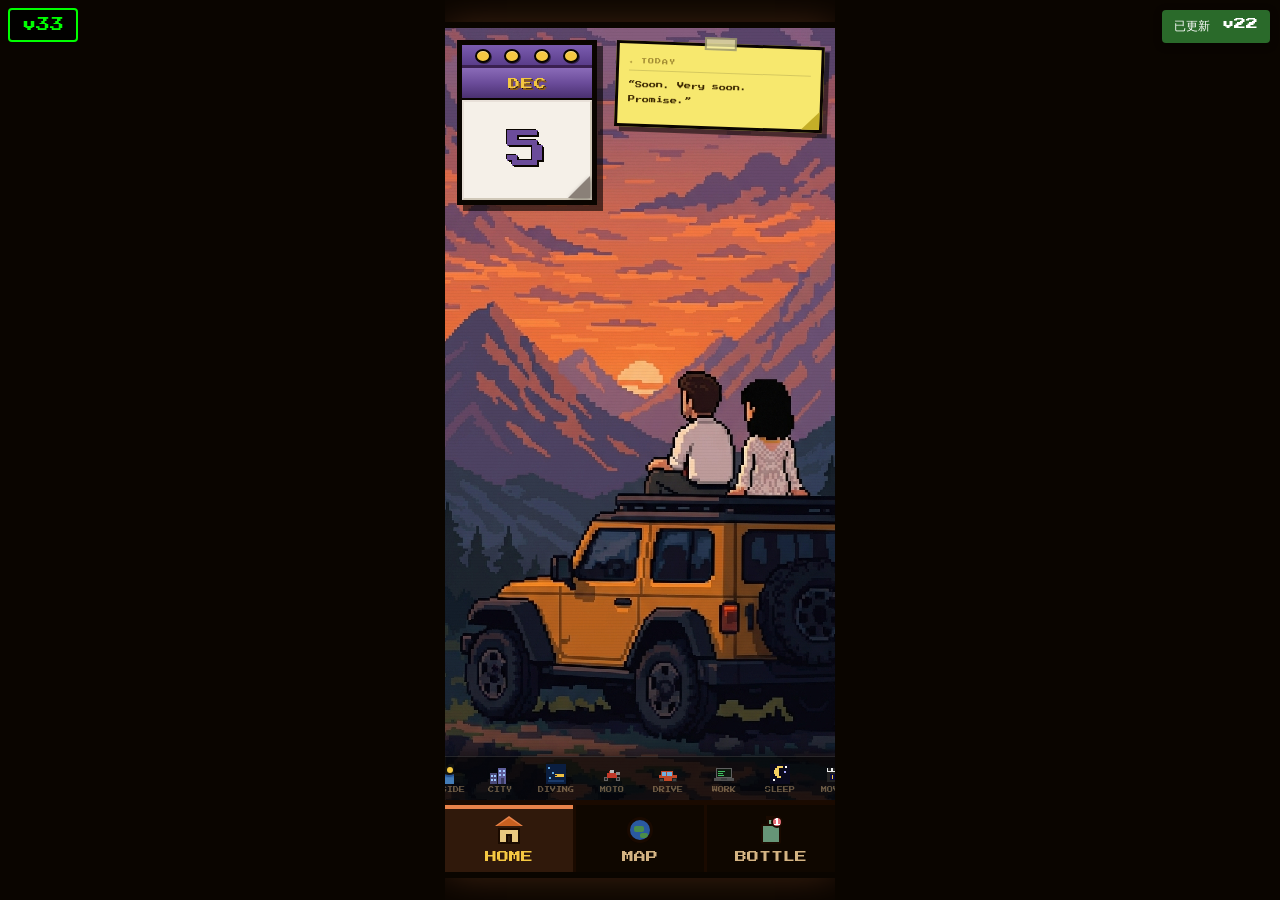
==== index.html @ a3a28674 "v33: 10 scenes - remove indoor/snow, add sleep/movie/adventure" ====
<!DOCTYPE html>
<html lang="en">
<head>
<meta charset="UTF-8">
<meta name="viewport" content="width=device-width,initial-scale=1,maximum-scale=1,user-scalable=no">
<meta name="theme-color" content="#1e120a">
<meta name="apple-mobile-web-app-capable" content="yes">
<meta name="apple-mobile-web-app-status-bar-style" content="black-translucent">
<meta http-equiv="Cache-Control" content="no-cache, no-store, must-revalidate">
<meta http-equiv="Pragma" content="no-cache">
<title>US · Our Pixel World</title>
<meta name="version" content="17">
<link rel="manifest" href="manifest.json">
<link rel="stylesheet" href="style.css" id="main-css">
<script>
(function(){
  var c=document.getElementById('main-css');
  if(c)c.href='style.css?v='+Date.now();
})();
</script>
<style>
/* ── RESPONSIVE PHONE: fill the screen on any device ── */
html, body { height: 100dvh !important; overflow: hidden !important; }
.phone { width: 100vw !important; height: 100dvh !important; max-width: 390px !important; max-height: 844px !important; }

/* ── GLOBAL FONT: 12px Press Start 2P ── */
* { font-family: 'Press Start 2P', monospace !important; }
.home-tool, .home-tool-heart, .mtst, .bnav *, .nlbl, .nbadge,
.mhud-t, .mhud-m, .msrch *, .mstats *, .amp-ttl, .amp-loc,
.amp-lbl, .amp-sel, .amp-inp, .amp-save, .amp-cancel, .btab,
.bhud-t, .bhud-s, .dind, .thint, .parch textarea, .mbtn, .sbtn,
.l-hd, .l-bd, .l-mu-t, .l-mu-p, .rcls, #mtoast, #gtst,
.px-cal-head span, .wphd-t, .addbtn { font-size: 12px !important; }
.px-cal-day { font-size: 40px !important; }
.home-tool-heart { font-size: 28px !important; }
.addbtn { font-size: 24px !important; }
.nbadge { font-size: 8px !important; }

/* ── STATE NAV: horizontal bottom scroll bar ── */
#home-state-nav {
  position: absolute !important;
  bottom: 72px !important; left: 0 !important; right: 0 !important;
  top: auto !important; transform: none !important; width: auto !important;
  flex-direction: row !important; flex-wrap: nowrap !important;
  overflow-x: auto !important; overflow-y: hidden !important;
  background: rgba(0,0,0,0.65) !important;
  border: none !important;
  border-top: 1px solid rgba(255,255,255,0.12) !important;
  border-radius: 0 !important;
  box-shadow: 0 -3px 12px rgba(0,0,0,0.45) !important;
  padding: 0 6px !important; gap: 0 !important;
  align-items: stretch !important;
  max-height: none !important;
  scrollbar-width: none !important;
}
#home-state-nav::-webkit-scrollbar { height: 0 !important; width: 0 !important; }
#home-state-nav .home-state-btn {
  flex-shrink: 0 !important;
  width: 56px !important; padding: 6px 4px !important;
  font-size: 6px !important; gap: 3px !important;
  flex-direction: column !important; display: flex !important;
  align-items: center !important; justify-content: center !important;
  background: transparent !important; border: none !important; box-shadow: none !important;
  color: rgba(200,168,122,0.5) !important;
}
#home-state-nav .home-state-btn.active {
  color: #f5c842 !important;
  background: rgba(245,200,66,0.10) !important;
  border-bottom: 2px solid #f5c842 !important;
  border-left: none !important;
}
.home-state-icon { width: 20px !important; height: 20px !important; min-width: 20px !important; min-height: 20px !important; background-size: contain !important; background-position: center !important; background-repeat: no-repeat !important; }
.home-icon-forest { background-image: url("data:image/svg+xml,%3Csvg xmlns='http://www.w3.org/2000/svg' viewBox='0 0 20 20'%3E%3Cpath fill='%231a5a1a' d='M10 2 L12 8 L10 8 L12 14 L10 14 L8 8 L6 8 Z'/%3E%3Crect x='8' y='14' width='4' height='4' fill='%235a3020'/%3E%3Crect x='4' y='16' width='3' height='2' fill='%231a5a1a'/%3E%3Crect x='13' y='16' width='3' height='2' fill='%231a5a1a'/%3E%3C/svg%3E") !important; }
.home-icon-seaside { background-image: url("data:image/svg+xml,%3Csvg xmlns='http://www.w3.org/2000/svg' viewBox='0 0 20 20'%3E%3Crect y='14' width='20' height='6' fill='%23f5d890'/%3E%3Cpath fill='%232a5aa0' d='M0 10 Q5 8 10 10 Q15 12 20 10 L20 20 L0 20 Z' opacity='.9'/%3E%3Cpath fill='%234a8ac8' d='M0 12 Q5 10 10 12 Q15 14 20 12 L20 20 L0 20 Z' opacity='.6'/%3E%3Ccircle cx='16' cy='6' r='3' fill='%23f5c842'/%3E%3C/svg%3E") !important; }
.home-icon-indoor { background-image: url("data:image/svg+xml,%3Csvg xmlns='http://www.w3.org/2000/svg' viewBox='0 0 20 20'%3E%3Cpath fill='%23c8a87a' d='M10 2 L2 10 L4 10 L4 18 L16 18 L16 10 L18 10 Z'/%3E%3Crect x='8' y='12' width='4' height='6' fill='%235a3020'/%3E%3Crect x='2' y='10' width='2' height='8' fill='%238a704a'/%3E%3Crect x='16' y='10' width='2' height='8' fill='%238a704a'/%3E%3C/svg%3E") !important; }
.home-icon-city { background-image: url("data:image/svg+xml,%3Csvg xmlns='http://www.w3.org/2000/svg' viewBox='0 0 20 20'%3E%3Crect x='0' y='9' width='7' height='11' fill='%234a4a7a'/%3E%3Crect x='8' y='4' width='8' height='16' fill='%235e5e9a'/%3E%3Crect x='1' y='11' width='2' height='2' fill='%23a0c8ff'/%3E%3Crect x='4' y='11' width='2' height='2' fill='%23a0c8ff'/%3E%3Crect x='1' y='15' width='2' height='2' fill='%23a0c8ff'/%3E%3Crect x='4' y='15' width='2' height='2' fill='%23a0c8ff'/%3E%3Crect x='9' y='6' width='2' height='2' fill='%23a0c8ff'/%3E%3Crect x='13' y='6' width='2' height='2' fill='%23a0c8ff'/%3E%3Crect x='9' y='10' width='2' height='2' fill='%23a0c8ff'/%3E%3Crect x='13' y='10' width='2' height='2' fill='%23a0c8ff'/%3E%3Crect x='11' y='14' width='3' height='6' fill='%233a3a60'/%3E%3C/svg%3E") !important; }
.home-icon-snow { background-image: url("data:image/svg+xml,%3Csvg xmlns='http://www.w3.org/2000/svg' viewBox='0 0 20 20'%3E%3Crect x='9' y='0' width='2' height='20' fill='%23b0d8f8'/%3E%3Crect x='0' y='9' width='20' height='2' fill='%23b0d8f8'/%3E%3Crect x='3' y='3' width='2' height='2' fill='%23b0d8f8'/%3E%3Crect x='15' y='3' width='2' height='2' fill='%23b0d8f8'/%3E%3Crect x='3' y='15' width='2' height='2' fill='%23b0d8f8'/%3E%3Crect x='15' y='15' width='2' height='2' fill='%23b0d8f8'/%3E%3Crect x='6' y='6' width='2' height='2' fill='%23b0d8f8'/%3E%3Crect x='12' y='6' width='2' height='2' fill='%23b0d8f8'/%3E%3Crect x='6' y='12' width='2' height='2' fill='%23b0d8f8'/%3E%3Crect x='12' y='12' width='2' height='2' fill='%23b0d8f8'/%3E%3C/svg%3E") !important; }
.home-icon-diving { background-image: url("data:image/svg+xml,%3Csvg xmlns='http://www.w3.org/2000/svg' viewBox='0 0 20 20'%3E%3Crect width='20' height='20' fill='%230a1e40'/%3E%3Crect x='2' y='3' width='2' height='2' fill='%2360a8e0'/%3E%3Crect x='6' y='8' width='2' height='2' fill='%2360a8e0'/%3E%3Crect x='3' y='13' width='2' height='2' fill='%2360a8e0'/%3E%3Crect x='9' y='10' width='6' height='3' fill='%23f0c040'/%3E%3Crect x='15' y='10' width='3' height='3' fill='%23f0c040'/%3E%3Crect x='9' y='11' width='2' height='1' fill='%230a1e40'/%3E%3Crect x='2' y='16' width='16' height='2' fill='%231a3a6a'/%3E%3C/svg%3E") !important; }
.home-icon-moto { background-image: url("data:image/svg+xml,%3Csvg xmlns='http://www.w3.org/2000/svg' viewBox='0 0 20 20'%3E%3Crect x='2' y='13' width='4' height='4' fill='%23666'/%3E%3Crect x='3' y='14' width='2' height='2' fill='%23222'/%3E%3Crect x='14' y='13' width='4' height='4' fill='%23666'/%3E%3Crect x='15' y='14' width='2' height='2' fill='%23222'/%3E%3Crect x='5' y='9' width='10' height='5' fill='%23c03828'/%3E%3Crect x='7' y='7' width='5' height='4' fill='%23c03828'/%3E%3Crect x='8' y='6' width='4' height='3' fill='%23bbbbbb'/%3E%3Crect x='14' y='8' width='4' height='3' fill='%23888'/%3E%3C/svg%3E") !important; }
.home-icon-drive { background-image: url("data:image/svg+xml,%3Csvg xmlns='http://www.w3.org/2000/svg' viewBox='0 0 20 20'%3E%3Crect x='1' y='11' width='18' height='6' fill='%23c04828'/%3E%3Crect x='3' y='7' width='12' height='6' fill='%23c04828'/%3E%3Crect x='4' y='8' width='4' height='4' fill='%2370b0e0'/%3E%3Crect x='9' y='8' width='5' height='4' fill='%2370b0e0'/%3E%3Crect x='1' y='14' width='5' height='4' fill='%23222'/%3E%3Crect x='2' y='15' width='3' height='2' fill='%23444'/%3E%3Crect x='14' y='14' width='5' height='4' fill='%23222'/%3E%3Crect x='15' y='15' width='3' height='2' fill='%23444'/%3E%3C/svg%3E") !important; }
.home-icon-work { background-image: url("data:image/svg+xml,%3Csvg xmlns='http://www.w3.org/2000/svg' viewBox='0 0 20 20'%3E%3Crect x='2' y='4' width='16' height='10' fill='%23606060'/%3E%3Crect x='3' y='5' width='14' height='8' fill='%23101a10'/%3E%3Crect x='4' y='7' width='7' height='1' fill='%2340c060'/%3E%3Crect x='4' y='9' width='5' height='1' fill='%2340c060'/%3E%3Crect x='4' y='11' width='6' height='1' fill='%2340c060'/%3E%3Crect x='0' y='14' width='20' height='3' fill='%23505050'/%3E%3Crect x='7' y='14' width='6' height='2' fill='%23404040'/%3E%3C/svg%3E") !important; }
.home-icon-sleep { background-image: url("data:image/svg+xml,%3Csvg xmlns='http://www.w3.org/2000/svg' viewBox='0 0 20 20'%3E%3Crect width='20' height='20' fill='%230a0a1e'/%3E%3Crect x='7' y='2' width='6' height='2' fill='%23f5d060'/%3E%3Crect x='5' y='4' width='8' height='2' fill='%23f5d060'/%3E%3Crect x='4' y='6' width='9' height='2' fill='%23f5d060'/%3E%3Crect x='4' y='8' width='8' height='2' fill='%23f5d060'/%3E%3Crect x='5' y='10' width='6' height='2' fill='%23f5d060'/%3E%3Crect x='7' y='12' width='4' height='2' fill='%23f5d060'/%3E%3Crect x='9' y='4' width='5' height='8' fill='%230a0a1e'/%3E%3Crect x='15' y='2' width='2' height='2' fill='%23ffffff'/%3E%3Crect x='14' y='7' width='2' height='2' fill='%23aaaaff'/%3E%3Crect x='3' y='15' width='2' height='2' fill='%23ffffff'/%3E%3C/svg%3E") !important; }
.home-icon-movie { background-image: url("data:image/svg+xml,%3Csvg xmlns='http://www.w3.org/2000/svg' viewBox='0 0 20 20'%3E%3Crect x='1' y='6' width='18' height='12' fill='%23222'/%3E%3Crect x='1' y='4' width='18' height='4' fill='%23eeeeee'/%3E%3Crect x='2' y='4' width='3' height='3' fill='%23222'/%3E%3Crect x='7' y='4' width='3' height='3' fill='%23222'/%3E%3Crect x='12' y='4' width='3' height='3' fill='%23222'/%3E%3Crect x='4' y='10' width='5' height='6' fill='%230a0a40'/%3E%3Crect x='11' y='10' width='5' height='6' fill='%230a0a40'/%3E%3Crect x='6' y='11' width='1' height='4' fill='%23f5c842'/%3E%3Crect x='13' y='11' width='1' height='4' fill='%23f5c842'/%3E%3C/svg%3E") !important; }
.home-icon-adventure { background-image: url("data:image/svg+xml,%3Csvg xmlns='http://www.w3.org/2000/svg' viewBox='0 0 20 20'%3E%3Crect width='20' height='20' fill='%23204860'/%3E%3Crect x='8' y='2' width='2' height='2' fill='%23ffffff'/%3E%3Crect x='6' y='4' width='6' height='2' fill='%23d0e8f8'/%3E%3Crect x='4' y='6' width='8' height='2' fill='%23888888'/%3E%3Crect x='3' y='8' width='10' height='2' fill='%23666666'/%3E%3Crect x='2' y='10' width='12' height='2' fill='%23446644'/%3E%3Crect x='0' y='12' width='20' height='6' fill='%23335533'/%3E%3Crect x='13' y='8' width='5' height='8' fill='%23446644'/%3E%3C/svg%3E") !important; }


/* ── DAILY POEM: sticky note aligned with calendar top ── */
#home-poem {
  position: absolute !important;
  top: 12px !important;
  left: 172px !important;
  right: 10px !important;
  z-index: 50 !important;
  pointer-events: none !important;
  transform: rotate(2deg) !important;
  transform-origin: top left !important;
}
#home-poem .poem-card {
  position: relative !important;
  background: #f7e86e !important;
  border: 3px solid #0a0500 !important;
  box-shadow: 5px 5px 0 rgba(0,0,0,0.55) !important;
  padding: 14px 10px 16px !important;
  overflow: visible !important;
}
/* washi tape at top */
#home-poem .poem-card::before {
  content: '' !important;
  position: absolute !important;
  top: -9px !important;
  left: 50% !important;
  transform: translateX(-50%) !important;
  width: 32px !important;
  height: 13px !important;
  background: rgba(245,238,170,0.78) !important;
  border: 2px solid rgba(0,0,0,0.3) !important;
  z-index: 1 !important;
}
/* folded corner */
#home-poem .poem-card::after {
  content: '' !important;
  position: absolute !important;
  bottom: 0 !important;
  right: 0 !important;
  width: 0 !important;
  height: 0 !important;
  border-style: solid !important;
  border-width: 0 0 18px 18px !important;
  border-color: transparent transparent #c4ae28 transparent !important;
}
/* ruled line under label */
#home-poem .poem-lbl {
  font-size: 6px !important;
  color: rgba(90,60,0,0.55) !important;
  margin-bottom: 6px !important;
  padding-bottom: 5px !important;
  border-bottom: 1px solid rgba(0,0,0,0.14) !important;
  letter-spacing: 1px !important;
  display: block !important;
}
#poem-text {
  font-size: 7px !important;
  color: #3a2600 !important;
  line-height: 2.2 !important;
  word-break: break-word !important;
  display: block !important;
}

/* ══ TAP INTERACTION: hearts · stars · bubble · ripple · combo ══ */

/* — hearts — */
.tap-heart {
  position: absolute !important; pointer-events: none !important;
  z-index: 160 !important; line-height: 1 !important;
  animation: tapHeart var(--dur,1.1s) ease-out forwards !important;
}
@keyframes tapHeart {
  0%   { opacity:1; transform:translate(0,0) scale(1.1) rotate(var(--rot,0deg)); }
  50%  { opacity:1; }
  100% { opacity:0; transform:translate(var(--hx,0px),var(--hy,-85px)) scale(0.2) rotate(var(--rot2,20deg)); }
}

/* — stars — */
.tap-star {
  position: absolute !important; pointer-events: none !important;
  z-index: 158 !important; line-height: 1 !important;
  animation: tapStar var(--dur,0.85s) ease-out forwards !important;
}
@keyframes tapStar {
  0%   { opacity:1; transform:translate(0,0) scale(1.4) rotate(0deg); }
  35%  { opacity:1; }
  100% { opacity:0; transform:translate(var(--sx,30px),var(--sy,-30px)) scale(0.1) rotate(var(--sr,240deg)); }
}

/* — ripple ring — */
.tap-ripple {
  position: absolute !important; pointer-events: none !important;
  z-index: 155 !important;
  width: 12px !important; height: 12px !important;
  border-radius: 50% !important;
  border: 2px solid rgba(255,200,120,0.8) !important;
  animation: tapRipple 0.55s ease-out forwards !important;
}
@keyframes tapRipple {
  0%   { opacity:0.9; transform:translate(-50%,-50%) scale(0); }
  100% { opacity:0;   transform:translate(-50%,-50%) scale(7.5); }
}

/* — speech bubble — */
.tap-bubble {
  position: absolute !important; pointer-events: none !important;
  z-index: 165 !important;
  background: #ffffff !important;
  border: 3px solid #0a0500 !important;
  padding: 5px 9px !important; font-size: 8px !important;
  color: #e8608a !important;
  box-shadow: 3px 3px 0 rgba(0,0,0,0.5) !important;
  white-space: nowrap !important;
  transform-origin: bottom left !important;
  animation: tapBubble 1.9s ease-out forwards !important;
}
.tap-bubble::after {
  content: '' !important; position: absolute !important;
  bottom: -11px !important; left: 12px !important;
  width: 0 !important; height: 0 !important;
  border-style: solid !important; border-width: 11px 7px 0 !important;
  border-color: #0a0500 transparent transparent !important;
}
.tap-bubble::before {
  content: '' !important; position: absolute !important;
  bottom: -7px !important; left: 14px !important;
  width: 0 !important; height: 0 !important;
  border-style: solid !important; border-width: 8px 5px 0 !important;
  border-color: #fff transparent transparent !important;
  z-index: 1 !important;
}
@keyframes tapBubble {
  0%   { transform:scale(0.1) translateY(0); opacity:0; }
  14%  { transform:scale(1.2) translateY(0); opacity:1; }
  28%  { transform:scale(1.0) translateY(0); opacity:1; }
  72%  { transform:scale(1.0) translateY(-10px); opacity:1; }
  100% { transform:scale(0.8) translateY(-26px); opacity:0; }
}

/* — combo text — */
.tap-combo {
  position: absolute !important; pointer-events: none !important;
  z-index: 170 !important; font-size: 10px !important;
  color: #f5c842 !important;
  text-shadow: 2px 2px 0 #0a0500, -1px -1px 0 #0a0500 !important;
  white-space: nowrap !important;
  animation: tapCombo 1.5s ease-out forwards !important;
}
@keyframes tapCombo {
  0%   { transform:scale(0.2) translateY(0); opacity:0; }
  18%  { transform:scale(1.4) translateY(0); opacity:1; }
  40%  { transform:scale(1.0) translateY(-5px); opacity:1; }
  75%  { transform:scale(1.0) translateY(-18px); opacity:1; }
  100% { transform:scale(0.7) translateY(-34px); opacity:0; }
}

/* — bg bounce on tap — */
.phone-bg-img.tap-bounce { animation: bgBounce 0.45s ease-out !important; }
@keyframes bgBounce {
  0%   { transform:scale(1) translateY(0); }
  25%  { transform:scale(1.022) translateY(-4px); }
  60%  { transform:scale(1.008) translateY(0); }
  80%  { transform:scale(1.003) translateY(-2px); }
  100% { transform:scale(1) translateY(0); }
}
</style>
<!-- Leaflet CSS -->
<link rel="stylesheet" href="https://unpkg.com/leaflet@1.9.4/dist/leaflet.css">
</head>
<body>
<div class="phone">

  <!-- 背景层：与屏幕同级，在 .phone 下铺满内容区 -->
  <div class="phone-bg" id="phone-home-bg" aria-hidden="true">
    <img class="phone-bg-img active" src="images/carcamping.png"  alt="" data-state="1">
    <img class="phone-bg-img"        src="images/beachparty.png"  alt="" data-state="2">
    <img class="phone-bg-img"        src="images/citywalk.png"    alt="" data-state="3">
    <img class="phone-bg-img"        src="images/diving.png"      alt="" data-state="4">
    <img class="phone-bg-img"        src="images/citymotor.png"   alt="" data-state="5">
    <img class="phone-bg-img"        src="images/driving.png"     alt="" data-state="6">
    <img class="phone-bg-img"        src="images/working.png"     alt="" data-state="7">
    <img class="phone-bg-img"        src="images/sleep.png"       alt="" data-state="8">
    <img class="phone-bg-img"        src="images/movie.png"       alt="" data-state="9">
    <img class="phone-bg-img"        src="images/adventure.png"   alt="" data-state="10">
  </div>

  <!-- 日历：作为 .phone 直接子元素，仅 HOME 时显示 -->
  <div class="px-cal-wrap px-cal-home-only cal-on-home" id="home-px-cal">
    <div class="px-cal">
      <div class="px-cal-rings"><span></span><span></span><span></span><span></span></div>
      <div class="px-cal-head"><span id="cal-month-abbr">—</span></div>
      <div class="px-cal-body">
        <span class="px-cal-day" id="cal-day-n">—</span>
        <div class="px-cal-curl" aria-hidden="true"></div>
      </div>
    </div>
  </div>

  <!-- 透明点击层：主屏专用，在背景之上、按钮之下，确保 iOS Safari 能收到点击 -->
  <div id="home-tap-zone"
    style="position:absolute;left:0;right:0;top:0;bottom:72px;z-index:6;cursor:pointer;touch-action:manipulation;-webkit-tap-highlight-color:rgba(0,0,0,0);background:rgba(0,0,0,0.001);"
    onclick="if(window._htap)window._htap(event)"></div>

  <!-- 每日诗句：HOME 时显示，右侧顶部 -->
  <div id="home-poem">
    <div class="poem-card">
      <span class="poem-lbl">✦ TODAY</span>
      <span id="poem-text">…</span>
    </div>
  </div>

<div class="screen active" id="s-home" data-home-state="1">

  <div class="mtst" id="mtst" style="font-family:-apple-system,sans-serif">💌 SENDING MISS YOU…</div>

  <div class="home-toolbar" style="font-family:-apple-system,sans-serif">
    <button type="button" class="home-tool" onclick="switchTo('s-map')" title="地图">MAP</button>
    <button type="button" class="home-tool" onclick="switchTo('s-bottle')" title="漂流瓶">BTL</button>
    <button type="button" class="home-tool home-tool-heart" id="hbtn" onclick="sendMiss()" title="想念">♥</button>
  </div>

</div><!-- /s-home -->


<!-- ══════════════════════════════════
     MAP — REAL LEAFLET MAP
     Stamen Toner tiles = pixel game look
══════════════════════════════════ -->
<div class="screen" id="s-map">

  <div class="mhud">
    <div class="mhud-t">🗺 THE PIXEL ATLAS</div>
    <div class="mhud-m" id="mmode">OSM · PIXEL STYLE · TAP + TO MARK</div>
    <button type="button" class="mhud-loc" onclick="mapLocateMe()" title="定位到我">⌖</button>
  </div>

  <div class="msrch">
    <input id="srch" placeholder="SEARCH A PLACE…" maxlength="80">
    <button onclick="doSearch()">GO ▶</button>
  </div>

  <!-- Leaflet renders here -->
  <div id="leaflet-map"></div>

  <!-- Stats -->
  <div class="mstats">
    <div class="msr"><div class="msd" style="background:var(--pp)"></div><span id="c-pp">MY: 0</span></div>
    <div class="msr"><div class="msd" style="background:var(--bp)"></div><span id="c-bp">HIS: 0</span></div>
    <div class="msr"><div class="msd" style="background:var(--gp)"></div><span id="c-gp">PLAN: 0</span></div>
    <div class="msr"><div class="msd" style="background:var(--pk)"></div><span id="c-pk">DONE: 0</span></div>
  </div>

  <!-- Legend -->
  <div class="mleg">
    <div class="mlr"><div class="mld" style="background:var(--pp)"></div>MY PAST</div>
    <div class="mlr"><div class="mld" style="background:var(--bp)"></div>HIS PAST</div>
    <div class="mlr"><div class="mld" style="background:var(--gp)"></div>PLANNED</div>
    <div class="mlr"><div class="mld" style="background:var(--pk)"></div>TOGETHER ♥</div>
  </div>

  <!-- Add pin -->
  <div class="addbtn" id="addbtn" onclick="toggleAdd()">+</div>

  <!-- Add panel -->
  <div class="amp" id="amp">
    <div class="amp-ttl">📍 NEW MARK</div>
    <div class="amp-loc" id="amp-loc">TAP ON THE MAP TO PLACE PIN</div>
    <div class="amp-row">
      <div class="amp-lbl">TYPE</div>
      <select class="amp-sel" id="amp-type">
        <option value="purple">MY PAST VISIT</option>
        <option value="blue">HIS PAST VISIT</option>
        <option value="green">PLANNED TRIP ✈</option>
        <option value="pink">TOGETHER ♥</option>
      </select>
    </div>
    <div class="amp-row">
      <div class="amp-lbl">NOTE</div>
      <input class="amp-inp" id="amp-note" placeholder="ADD A MEMORY…">
    </div>
    <div class="amp-btns">
      <button class="amp-save" onclick="savePin()">SAVE ✓</button>
      <button class="amp-cancel" onclick="cancelAdd()">CANCEL</button>
    </div>
  </div>

  <div id="mtoast">MSG</div>

</div><!-- /s-map -->


<!-- ══════════════════════════════════
     BOTTLE — THE PIXEL BEACH
══════════════════════════════════ -->
<div class="screen" id="s-bottle">

  <div class="bhud">
    <div class="bhud-t">🍾 THE PIXEL BEACH</div>
    <div class="bhud-s">1 BOTTLE WAITING</div>
  </div>

  <div class="bsky">
    <div class="bstr" style="top:20px;left:40px;animation-delay:-.5s"></div>
    <div class="bstr" style="top:35px;left:100px;animation-delay:-1s"></div>
    <div class="bstr" style="top:15px;left:160px;animation-delay:-1.5s"></div>
    <div class="bstr" style="top:45px;left:230px;animation-delay:-.8s"></div>
    <div class="bstr" style="top:10px;left:290px;animation-delay:-.3s"></div>
    <div class="moon"></div>
  </div>

  <div class="bocean">
    <div class="bwave w1">
      <svg viewBox="0 0 430 100" preserveAspectRatio="none">
        <path d="M0 50 Q54 20 108 50 Q162 80 216 50 Q270 20 324 50 Q378 80 432 50 L432 100 L0 100Z" fill="#2a5aa0" opacity=".8"/>
        <path d="M0 60 Q54 30 108 60 Q162 90 216 60 Q270 30 324 60 Q378 90 432 60 L432 100 L0 100Z" fill="#1e3a7a" opacity=".9"/>
      </svg>
    </div>
    <div class="bwave w2" style="top:10px">
      <svg viewBox="0 0 430 100" preserveAspectRatio="none">
        <path d="M0 55 Q54 25 108 55 Q162 85 216 55 Q270 25 324 55 Q378 85 432 55 L432 100 L0 100Z" fill="#4a8ac8" opacity=".3"/>
      </svg>
    </div>
  </div>

  <div class="bsand"></div>

  <div class="dind">✉ LATEST: 8H AGO<br><span>⏱ OPENS IN: 16H 23M</span></div>

  <div class="bwrap" id="bwrap" onclick="openBottle()">
    <div class="btl">
      <div class="btl-cork"></div>
      <div class="btl-neck"></div>
      <div class="btl-body">
        <div class="btl-hl"></div>
        <div class="btl-scr">📜</div>
      </div>
    </div>
  </div>

  <div class="thint">[ TAP BOTTLE TO OPEN ]</div>

  <div class="btabs">
    <button class="btab active" onclick="setTab(0,this)">INBOX (1)</button>
    <button class="btab" onclick="setTab(1,this)">WRITE</button>
    <button class="btab" onclick="setTab(2,this)">SENT</button>
  </div>

  <!-- Write panel -->
  <div class="wpanel" id="wpanel">
    <div class="wphd">
      <div class="wphd-t">✍ WRITE A MESSAGE</div>
      <button style="background:#c84a4a;color:#fff;font-family:var(--F);font-size:6px;border:3px solid var(--ib);padding:5px 8px;cursor:pointer" onclick="closeWrite()">CLOSE</button>
    </div>
    <div class="parch">
      <textarea id="btxt" placeholder="DEAR ___,&#10;&#10;TODAY I THOUGHT OF YOU…"></textarea>
    </div>
    <div style="padding:5px 14px;font-size:5px;color:#8a6040;background:rgba(245,232,192,.5)">
      ♥ ARRIVES IN: <span style="color:var(--rose)" id="dft">~14 HOURS</span> (RANDOM 1–24H)
    </div>
    <div class="wpft">
      <button class="mbtn" id="mbtn" onclick="toggleMusic()"><span>📼</span> ATTACH SONG</button>
      <button class="sbtn" onclick="sendBottle()">THROW 🍾</button>
    </div>
  </div>

  <!-- Receive overlay -->
  <div class="rpanel" id="rpanel">
    <div class="letter">
      <div class="l-hd">💌 BOTTLE FROM TOKYO · 14H AGO</div>
      <div class="l-bd">
        DEAR YOU,<br><br>
        IT SNOWED HERE TODAY.<br>
        I WATCHED FROM THE WINDOW<br>
        AND PRETENDED YOU WERE<br>
        SITTING NEXT TO ME.<br><br>
        47 DAYS. I LOVE YOU.
      </div>
      <div class="l-mu">
        <div class="l-mu-i">📼</div>
        <div class="l-mu-t">ATTACHED: "FIRST LOVE"<br>HIKARU UTADA</div>
        <button class="l-mu-p">▶</button>
      </div>
    </div>
    <button class="rcls" onclick="closeRecv()">[ CLOSE BOTTLE ]</button>
  </div>

</div><!-- /s-bottle -->


<!-- ══════════════════════════════════
     BOTTOM NAVIGATION
══════════════════════════════════ -->
<nav class="bnav">
  <button class="nbtn active" id="nb-home" onclick="switchTo('s-home')">
    <div style="width:32px;height:32px;display:flex;align-items:center;justify-content:center">
      <div class="ni-house">
        <div class="ni-roof"></div>
        <div class="ni-body"><div class="ni-door"></div></div>
      </div>
    </div>
    <div class="nlbl">HOME</div>
  </button>

  <button class="nbtn" id="nb-map" onclick="switchTo('s-map')">
    <div style="width:32px;height:32px;display:flex;align-items:center;justify-content:center">
      <div class="ni-globe">
        <div class="ni-land" style="width:10px;height:6px;top:6px;left:4px"></div>
        <div class="ni-land" style="width:8px;height:5px;top:13px;left:10px"></div>
      </div>
    </div>
    <div class="nlbl">MAP</div>
  </button>

  <button class="nbtn" id="nb-btl" onclick="switchTo('s-bottle')">
    <div style="width:32px;height:32px;position:relative;display:flex;align-items:center;justify-content:center">
      <div class="ni-btl">
        <div class="ni-cork"></div>
        <div class="ni-neck"></div>
        <div class="ni-bdy"></div>
      </div>
      <div class="nbadge">1</div>
    </div>
    <div class="nlbl">BOTTLE</div>
  </button>
</nav>

<div id="gtst">MSG</div>

<!-- 状态切换按钮：.phone 直接子元素，避免被 #s-home overflow:hidden 裁剪 -->
<nav id="home-state-nav" class="home-state-nav" aria-label="home scene" style="display:flex;">
  <button type="button" class="home-state-btn active" data-state="1" onclick="setHomeState(1)">
    <span class="home-state-icon home-icon-forest"></span>
    <span class="home-state-label">FOREST</span>
  </button>
  <button type="button" class="home-state-btn" data-state="2" onclick="setHomeState(2)">
    <span class="home-state-icon home-icon-seaside"></span>
    <span class="home-state-label">SEASIDE</span>
  </button>
  <button type="button" class="home-state-btn" data-state="3" onclick="setHomeState(3)">
    <span class="home-state-icon home-icon-city"></span>
    <span class="home-state-label">CITY</span>
  </button>
  <button type="button" class="home-state-btn" data-state="4" onclick="setHomeState(4)">
    <span class="home-state-icon home-icon-diving"></span>
    <span class="home-state-label">DIVING</span>
  </button>
  <button type="button" class="home-state-btn" data-state="5" onclick="setHomeState(5)">
    <span class="home-state-icon home-icon-moto"></span>
    <span class="home-state-label">MOTO</span>
  </button>
  <button type="button" class="home-state-btn" data-state="6" onclick="setHomeState(6)">
    <span class="home-state-icon home-icon-drive"></span>
    <span class="home-state-label">DRIVE</span>
  </button>
  <button type="button" class="home-state-btn" data-state="7" onclick="setHomeState(7)">
    <span class="home-state-icon home-icon-work"></span>
    <span class="home-state-label">WORK</span>
  </button>
  <button type="button" class="home-state-btn" data-state="8" onclick="setHomeState(8)">
    <span class="home-state-icon home-icon-sleep"></span>
    <span class="home-state-label">SLEEP</span>
  </button>
  <button type="button" class="home-state-btn" data-state="9" onclick="setHomeState(9)">
    <span class="home-state-icon home-icon-movie"></span>
    <span class="home-state-label">MOVIE</span>
  </button>
  <button type="button" class="home-state-btn" data-state="10" onclick="setHomeState(10)">
    <span class="home-state-icon home-icon-adventure"></span>
    <span class="home-state-label">ADVENTURE</span>
  </button>
</nav>

</div><!-- .phone -->

<div id="ver-badge" style="position:fixed;top:8px;left:8px;background:rgba(0,0,0,.8);color:#0f0;padding:8px 12px;font-size:14px;z-index:99999;border-radius:4px;font-family:monospace;pointer-events:none;border:2px solid #0f0">v33</div>
<div id="fresh-badge" style="position:fixed;top:10px;right:10px;background:#2a6a2a;color:#fff;padding:8px 12px;font-size:12px;z-index:99999;border-radius:4px;box-shadow:0 2px 8px rgba(0,0,0,.3);opacity:0;transition:opacity .3s;pointer-events:none"></div>
<script>
(function(){
  var b=document.getElementById('fresh-badge');
  if(b){ b.textContent='已更新 v22'; b.style.opacity='1'; setTimeout(function(){ b.style.opacity='0'; },3000); }
})();
</script>
<!-- Scripts: Leaflet → map module → app -->
<script src="https://unpkg.com/leaflet@1.9.4/dist/leaflet.js"></script>
<script>
(function(){
  var v='?v='+Date.now();
  function load(src,next){
    var e=document.createElement('script');e.src=src+v;
    if(next)e.onload=function(){load(next,null);};
    document.body.appendChild(e);
  }
  load('map.js','app.js');
})();
</script>
</body>
</html>
---- style.css ----
@import url('https://fonts.googleapis.com/css2?family=Press+Start+2P&display=swap');

/* ═══════════════════════════════════════
   VARIABLES & RESET
═══════════════════════════════════════ */
:root {
  --ib: #1a0a00;
  --is: #0a0500;
  --cream: #f5deb3;
  --creamy: #d4b483;
  --bg: #1e120a;
  --org: #e8834a;
  --yel: #f5c842;
  --bdk: #2d1b0e;
  --bmd: #5c3d1e;
  --blt: #a0723a;
  --wall: #c8a87a;
  --floor: #3d2510;
  --flt: #4a8c4a;
  --leaf: #72c472;
  --oc: #2a5aa0;
  --rose: #e8707a;
  --blu: #6a9fd8;
  --pp: #9b59d0;
  --bp: #3a8fd8;
  --gp: #3aad5a;
  --pk: #e8708a;
  --navh: 72px;
  --F: 'Press Start 2P', monospace;
}

*, *::before, *::after { box-sizing: border-box; margin: 0; padding: 0; }

html, body {
  height: 100%; overflow: hidden;
  background: #0a0500;
  display: flex; align-items: center; justify-content: center;
  font-family: var(--F);
  image-rendering: pixelated;
}

/* ── PHONE SHELL ── */
.phone {
  width: 390px; height: 844px;
  position: relative; overflow: hidden;
  background: var(--bg);
  outline: 6px solid #0a0500;
  box-shadow:
    inset -4px 0 0 #3a2010,
    inset  4px 0 0 #3a2010,
    0 0 0 2px #5a3020,
    0 0 40px rgba(232,131,74,.3);
}
.phone::after {
  content: ''; position: absolute; inset: 0;
  pointer-events: none; z-index: 0;
  background: repeating-linear-gradient(0deg,
    transparent 0, transparent 2px,
    rgba(0,0,0,.03) 2px, rgba(0,0,0,.03) 3px);
}

/* ── SCREENS ── */
.screen { position: absolute; inset: 0; bottom: var(--navh); display: none; overflow: hidden; z-index: 1; }
.screen.active { display: block; animation: fadeUp .25s ease; }
@keyframes fadeUp { from { opacity: 0; transform: translateY(6px); } to { opacity: 1; transform: translateY(0); } }

/* ═══════════════════════════════════════
   HOME — 背景在 .phone 下，与 .screen 同级
═══════════════════════════════════════ */
.phone-bg {
  position: absolute;
  top: 0;
  left: 0;
  right: 0;
  bottom: var(--navh);
  z-index: 0;
  overflow: hidden;
  background: #1a1810;
}

.phone-bg-img {
  position: absolute;
  top: 0;
  left: 0;
  width: 100%;
  height: 100%;
  object-fit: cover;
  object-position: center;
  opacity: 0;
  transition: opacity 0.3s;
}

.phone-bg-img.active {
  opacity: 1;
  z-index: 1;
  animation: home-bg-kenburns 20s ease-in-out infinite alternate;
}

.phone-bg-img[data-state="1"].active { animation-delay: 0s; }
.phone-bg-img[data-state="2"].active { animation-delay: 0s; }
.phone-bg-img[data-state="3"].active { animation-delay: 0s; }
.phone-bg-img[data-state="4"].active { animation-delay: 0s; }

@keyframes home-bg-kenburns {
  0%   { transform: scale(1) translate(0, 0); }
  100% { transform: scale(1.08) translate(-1%, -1%); }
}

.phone-bg .phone-bg-img:not(.active) {
  z-index: 0;
}

#s-home {
  background: transparent;
  position: relative;
}

/* ── 像素风翻页日历（OCT 31 效果）── 左上角，仅 HOME ── */
.px-cal-wrap.px-cal-home-only {
  position: absolute;
  top: 12px;
  left: 12px;
  z-index: 50;
  pointer-events: none;
}
.px-cal-home-only { display: none; }
.px-cal-home-only.cal-on-home { display: block !important; }

.px-cal {
  width: 140px;
  border: 5px solid #0a0500;
  background: #fff;
  overflow: hidden;
  image-rendering: pixelated;
  image-rendering: crisp-edges;
  box-shadow: 6px 6px 0 rgba(0, 0, 0, 0.6);
}

.px-cal-rings {
  display: flex;
  justify-content: space-around;
  padding: 4px 6px 2px;
  background: linear-gradient(180deg, #7b5cb0 0%, #5a3d8a 100%);
  border-bottom: 3px solid #3a2050;
}

.px-cal-rings span {
  width: 16px;
  height: 14px;
  background: #f5c842;
  border: 2px solid #0a0500;
  border-radius: 50%;
  box-shadow: 1px 1px 0 rgba(0,0,0,.5), inset 0 1px 0 rgba(255,255,255,.4);
}

.px-cal-head {
  background: linear-gradient(180deg, #8a6bb8 0%, #6b4c9a 50%, #4a3070 100%);
  padding: 6px 4px 8px;
  text-align: center;
  border-bottom: 2px solid #0a0500;
}

.px-cal-head span {
  font-family: var(--F);
  font-size: 10px;
  color: #f5c842;
  text-shadow: 2px 2px 0 #8a5a20, 1px 1px 0 #0a0500;
  letter-spacing: 1px;
}

.px-cal-body {
  position: relative;
  min-height: 100px;
  display: flex;
  align-items: center;
  justify-content: center;
  background: #f5f0e8;
  border: 2px solid #d0c8b8;
  border-left-color: #e8e0d8;
  border-top-color: #e8e0d8;
}

.px-cal-day {
  font-family: var(--F);
  font-size: 42px;
  color: #6b4c9a;
  text-shadow:
    2px 2px 0 #0a0500,
    1px 1px 0 #0a0500,
    -1px -1px 0 #0a0500,
    0 1px 0 #8a6bb8,
    1px 0 0 #8a6bb8;
  line-height: 1;
}

.px-cal-curl {
  position: absolute;
  bottom: 0;
  right: 0;
  width: 0;
  height: 0;
  border-style: solid;
  border-width: 0 0 22px 22px;
  border-color: transparent transparent #8a8078 transparent;
  filter: drop-shadow(1px 1px 2px rgba(0,0,0,.4));
}

/* 底部 HOME1～4 四态切换 */
.home-state-nav {
  position: absolute;
  bottom: 12px;
  left: 8px;
  right: 8px;
  display: flex;
  flex-wrap: wrap;
  justify-content: center;
  gap: 8px;
  z-index: 15;
  padding: 10px 8px;
  background: rgba(6, 2, 0, 0.85);
  border: 3px solid var(--ib);
  box-shadow: 4px 4px 0 var(--is);
}

.home-state-btn {
  font-family: var(--F);
  font-size: 10px;
  padding: 10px 12px;
  color: var(--creamy);
  background: rgba(45, 30, 18, 0.95);
  border: 3px solid var(--ib);
  cursor: pointer;
  box-shadow: 2px 2px 0 var(--is);
  display: flex;
  flex-direction: column;
  align-items: center;
  gap: 4px;
}

.home-state-icon {
  width: 20px;
  height: 20px;
  flex-shrink: 0;
}

.home-icon-forest { background: url("data:image/svg+xml,%3Csvg xmlns='http://www.w3.org/2000/svg' viewBox='0 0 20 20'%3E%3Cpath fill='%231a5a1a' d='M10 2 L12 8 L10 8 L12 14 L10 14 L8 8 L6 8 Z'/%3E%3Crect x='8' y='14' width='4' height='4' fill='%235a3020'/%3E%3Crect x='4' y='16' width='3' height='2' fill='%231a5a1a'/%3E%3Crect x='13' y='16' width='3' height='2' fill='%231a5a1a'/%3E%3C/svg%3E") center/contain no-repeat; }
.home-icon-grass { background: url("data:image/svg+xml,%3Csvg xmlns='http://www.w3.org/2000/svg' viewBox='0 0 20 20'%3E%3Crect y='12' width='20' height='8' fill='%233a8a3a'/%3E%3Cpath fill='%2372c472' d='M2 12 L4 6 L2 12 M6 12 L8 8 L6 12 M10 12 L12 4 L10 12 M14 12 L16 8 L14 12 M18 12 L20 6 L18 12'/%3E%3C/svg%3E") center/contain no-repeat; }
.home-icon-seaside { background: url("data:image/svg+xml,%3Csvg xmlns='http://www.w3.org/2000/svg' viewBox='0 0 20 20'%3E%3Crect y='14' width='20' height='6' fill='%23f5d890'/%3E%3Cpath fill='%232a5aa0' d='M0 10 Q5 8 10 10 Q15 12 20 10 L20 20 L0 20 Z' opacity='.9'/%3E%3Cpath fill='%234a8ac8' d='M0 12 Q5 10 10 12 Q15 14 20 12 L20 20 L0 20 Z' opacity='.6'/%3E%3Ccircle cx='16' cy='6' r='3' fill='%23f5c842'/%3E%3C/svg%3E") center/contain no-repeat; }
.home-icon-indoor { background: url("data:image/svg+xml,%3Csvg xmlns='http://www.w3.org/2000/svg' viewBox='0 0 20 20'%3E%3Cpath fill='%23c8a87a' d='M10 2 L2 10 L4 10 L4 18 L16 18 L16 10 L18 10 Z'/%3E%3Crect x='8' y='12' width='4' height='6' fill='%235a3020'/%3E%3Crect x='2' y='10' width='2' height='8' fill='%238a704a'/%3E%3Crect x='16' y='10' width='2' height='8' fill='%238a704a'/%3E%3C/svg%3E") center/contain no-repeat; }

.home-state-btn.active .home-state-icon { filter: brightness(1.2); }

.home-state-btn.active {
  background: var(--yel);
  color: var(--ib);
}

.home-state-btn:active {
  transform: translate(2px, 2px);
  box-shadow: none;
}

/* 中部快捷按钮 */
.home-toolbar {
  position: absolute;
  bottom: 118px;
  left: 0;
  right: 0;
  display: flex;
  justify-content: center;
  align-items: center;
  gap: 14px;
  z-index: 12;
}

.home-tool {
  font-family: var(--F);
  font-size: 12px;
  padding: 14px 16px;
  color: var(--yel);
  background: rgba(10, 5, 0, 0.85);
  border: 3px solid var(--ib);
  box-shadow: 3px 3px 0 var(--is);
  cursor: pointer;
}

.home-tool-heart {
  font-size: 24px;
  padding: 16px 20px;
  color: #fff;
  background: rgba(200, 60, 90, 0.9);
  animation: hPulse 2s ease-in-out infinite;
}

.home-tool:active {
  transform: translate(2px, 2px);
  box-shadow: 1px 1px 0 var(--is);
}

.home-tool-heart:active {
  animation: none;
  transform: scale(0.92);
}

.pixel-ver {
  position: absolute;
  bottom: 80px;
  right: 12px;
  font-size: 6px;
  color: rgba(255, 255, 255, 0.35);
  z-index: 99;
  pointer-events: none;
}

.sky {
  position: absolute; top: 56px; left: 0; right: 0; height: 230px;
  background: linear-gradient(180deg, #0d0a1a, #1a1230 20%, #3a1e1a 60%, #6b3a1a 80%, #8a4a1a);
}
.star {
  position: absolute; width: 3px; height: 3px; background: #fff;
  animation: twink var(--d, 2s) ease-in-out infinite var(--dl, 0s);
}
@keyframes twink { 0%, 100% { opacity: 1; } 50% { opacity: .1; } }

.win {
  position: absolute; top: 74px; left: 50%; transform: translateX(-50%);
  width: 110px; height: 90px;
  background: linear-gradient(145deg, #1a1a4a, #3a2a6a 30%, #e8834a 60%, #f5c842);
  border: 5px solid var(--ib);
  box-shadow: 6px 6px 0 var(--is), inset 0 0 20px rgba(245,200,66,.3);
}
.win::before { content: ''; position: absolute; top: 50%; left: 0; right: 0; height: 4px; background: var(--ib); }
.win::after  { content: ''; position: absolute; left: 50%; top: 0; bottom: 0; width: 4px; background: var(--ib); }
.wglow {
  position: absolute; top: 64px; left: 50%; transform: translateX(-50%);
  width: 160px; height: 120px;
  background: radial-gradient(ellipse, rgba(245,200,66,.15), transparent 70%);
  pointer-events: none;
}

.wall {
  position: absolute; top: 116px; left: 0; right: 0; height: 315px;
  background:
    repeating-linear-gradient(90deg, transparent 0, transparent 39px, rgba(0,0,0,.12) 39px, rgba(0,0,0,.12) 40px),
    repeating-linear-gradient(0deg,  transparent 0, transparent 39px, rgba(0,0,0,.08) 39px, rgba(0,0,0,.08) 40px),
    var(--wall);
}
.wall::before {
  content: ''; position: absolute; inset: 0;
  background: linear-gradient(180deg, rgba(139,90,50,.35), rgba(50,20,0,.55));
}

.floor {
  position: absolute; bottom: 0; left: 0; right: 0; height: 195px;
  background:
    repeating-linear-gradient(90deg, transparent 0, transparent 47px, rgba(0,0,0,.18) 47px, rgba(0,0,0,.18) 48px),
    var(--floor);
}
.floor::before {
  content: ''; position: absolute; inset: 0;
  background: repeating-linear-gradient(0deg, transparent 0, transparent 23px, rgba(0,0,0,.08) 23px, rgba(0,0,0,.08) 24px);
}

.rug {
  position: absolute; bottom: 88px; left: 50%; transform: translateX(-50%);
  width: 200px; height: 68px; background: #5a1e3a;
  border: 4px solid #3a1020; box-shadow: 4px 4px 0 var(--is);
}
.rug::before {
  content: ''; position: absolute; inset: 7px;
  border: 3px solid #8a3a5a;
  background: repeating-linear-gradient(45deg, #7a2a4a 0, #7a2a4a 4px, #5a1e3a 4px, #5a1e3a 8px);
}

/* shelf */
.shelf { position: absolute; top: 144px; left: 8px; width: 72px; height: 90px; background: var(--bmd); border: 4px solid var(--ib); box-shadow: 5px 5px 0 var(--is); }
.shr { position: absolute; left: 0; right: 0; height: 4px; background: var(--bdk); }
.book { position: absolute; width: 8px; border: 2px solid rgba(0,0,0,.4); }

.globe {
  position: absolute; top: 0; left: 8px; width: 28px; height: 28px;
  background: var(--oc); border-radius: 50%; border: 3px solid var(--ib);
  box-shadow: 0 0 8px rgba(74,138,200,.7), 3px 3px 0 var(--is);
  animation: gGlow 2s ease-in-out infinite; cursor: pointer;
}
.globe::before { content: ''; position: absolute; top: 3px; left: 2px; width: 8px; height: 5px; background: var(--leaf); border-radius: 1px; }
.globe::after  { content: ''; position: absolute; top: 10px; left: 10px; width: 10px; height: 6px; background: var(--leaf); border-radius: 1px; }
@keyframes gGlow {
  0%, 100% { box-shadow: 0 0 6px rgba(74,138,200,.5), 3px 3px 0 var(--is); }
  50%       { box-shadow: 0 0 18px rgba(74,138,200,1), 3px 3px 0 var(--is); }
}

/* calendar */
.cal { position: absolute; top: 144px; right: 12px; width: 80px; height: 70px; background: #f5f0d0; border: 4px solid var(--ib); box-shadow: 5px 5px 0 var(--is); }
.cal-top { background: #e84a4a; height: 20px; display: flex; align-items: center; justify-content: center; font-size: 6px; color: #fff; border-bottom: 3px solid var(--ib); }
.cal-tear { position: absolute; top: 20px; left: 0; right: 0; height: 4px; background: repeating-linear-gradient(90deg, transparent 0, transparent 4px, rgba(0,0,0,.2) 4px, rgba(0,0,0,.2) 6px); }
.cal-body { display: flex; flex-direction: column; align-items: center; justify-content: center; height: calc(100% - 20px); gap: 2px; }
.cal-n { font-size: 18px; color: var(--bdk); line-height: 1; }
.cal-d { font-size: 5px; color: var(--bmd); letter-spacing: 1px; }

/* poem scroll */
.scroll { position: absolute; top: 228px; right: 8px; width: 88px; height: 54px; background: #e8d890; border: 4px solid var(--ib); box-shadow: 4px 4px 0 var(--is); padding: 6px 5px; overflow: hidden; }
.scroll::before, .scroll::after { content: ''; position: absolute; left: 0; right: 0; height: 8px; background: var(--bmd); border: 2px solid var(--ib); }
.scroll::before { top: 0; } .scroll::after { bottom: 0; }
.scroll p { font-size: 4.5px; color: var(--bdk); line-height: 1.8; margin-top: 8px; }

/* desk */
.desk { position: absolute; bottom: 157px; left: 50%; transform: translateX(-50%); width: 160px; height: 22px; background: var(--bmd); border: 4px solid var(--ib); box-shadow: 4px 4px 0 var(--is); }
.dleg { position: absolute; width: 10px; height: 26px; background: var(--blt); border: 3px solid var(--ib); bottom: 0; }

/* mailbox */
.mbox { position: absolute; bottom: 144px; left: 8px; width: 32px; height: 40px; cursor: pointer; }
.mb-b { position: absolute; bottom: 10px; left: 0; width: 32px; height: 24px; background: #c84a20; border: 3px solid var(--ib); box-shadow: 3px 3px 0 var(--is); }
.mb-b::before { content: ''; position: absolute; top: 0; left: 0; right: 0; height: 10px; background: #a83a18; border-bottom: 2px solid var(--ib); border-radius: 4px 4px 0 0; }
.mb-p { position: absolute; bottom: 0; left: 12px; width: 8px; height: 14px; background: var(--bdk); border: 2px solid var(--ib); }
.mb-f { position: absolute; bottom: 22px; left: 28px; width: 10px; height: 8px; background: #e84a20; border: 2px solid var(--ib); animation: fWave 1s ease-in-out infinite; transform-origin: left center; }
@keyframes fWave { 0%, 100% { transform: rotate(0); } 50% { transform: rotate(-20deg); } }
.mb-l { position: absolute; top: -6px; left: 6px; width: 20px; height: 14px; background: #f5f0d0; border: 2px solid var(--ib); animation: lPeek 1.5s ease-in-out infinite; }
@keyframes lPeek { 0%, 100% { transform: translateY(0); } 50% { transform: translateY(-4px); } }

/* avatars */
.avw { position: absolute; bottom: 120px; display: flex; flex-direction: column; align-items: center; }
.av  { width: 32px; height: 48px; position: relative; animation: bob 1.8s ease-in-out infinite; }
.av.her { animation-delay: -.9s; }
@keyframes bob { 0%, 100% { transform: translateY(0); } 50% { transform: translateY(-4px); } }
@keyframes blk { 0%, 90%, 100% { transform: scaleY(1); } 95% { transform: scaleY(.1); } }
/* him */
.hm-hair { position: absolute; top: 0; left: 8px; width: 16px; height: 5px; background: #3a2010; border: 2px solid var(--is); border-bottom: none; }
.hm-head { position: absolute; top: 0; left: 8px; width: 16px; height: 14px; background: #f0c080; border: 2px solid var(--is); }
.hm-eL, .hm-eR { position: absolute; width: 3px; height: 3px; background: var(--is); animation: blk 4s ease-in-out infinite; }
.hm-eL { top: 6px; left: 10px; } .hm-eR { top: 6px; left: 19px; }
.hm-body { position: absolute; top: 13px; left: 6px; width: 20px; height: 18px; background: #3a6aaa; border: 2px solid var(--is); }
.hm-lL, .hm-lR { position: absolute; width: 8px; height: 14px; background: #2a3a5a; border: 2px solid var(--is); top: 29px; }
.hm-lL { left: 6px; } .hm-lR { right: 6px; }
.hm-sL, .hm-sR { position: absolute; width: 10px; height: 5px; background: var(--is); border: 2px solid var(--is); top: 43px; }
.hm-sL { left: 4px; } .hm-sR { right: 4px; }
/* her */
.hr-hair  { position: absolute; top: 0; left: 6px; width: 20px; height: 18px; background: #8a5a20; border: 2px solid var(--is); border-radius: 0 0 4px 4px; }
.hr-head  { position: absolute; top: 2px; left: 8px; width: 16px; height: 14px; background: #f5c890; z-index: 1; }
.hr-eL, .hr-eR { position: absolute; width: 3px; height: 3px; background: var(--is); z-index: 2; animation: blk 4s ease-in-out infinite; }
.hr-eL { top: 8px; left: 10px; } .hr-eR { top: 8px; left: 19px; }
.hr-bL, .hr-bR { position: absolute; width: 4px; height: 2px; background: rgba(232,160,160,.6); top: 11px; z-index: 2; }
.hr-bL { left: 8px; } .hr-bR { right: 8px; }
.hr-dress { position: absolute; top: 13px; left: 4px; width: 24px; height: 20px; background: #c84a7a; border: 2px solid var(--is); clip-path: polygon(0 0,100% 0,100% 60%,80% 100%,20% 100%,0 60%); }
.hr-lL, .hr-lR { position: absolute; width: 6px; height: 12px; background: #f5c890; border: 2px solid var(--is); top: 31px; }
.hr-lL { left: 8px; } .hr-lR { right: 8px; }
.hr-sL, .hr-sR { position: absolute; width: 8px; height: 5px; background: #8a2a5a; border: 2px solid var(--is); top: 43px; }
.hr-sL { left: 4px; } .hr-sR { right: 4px; }

/* exclaim */
.xcl { position: absolute; top: -26px; left: 50%; transform: translateX(-50%); background: #f5f0d0; border: 3px solid var(--is); width: 20px; height: 20px; display: flex; align-items: center; justify-content: center; font-size: 10px; color: #e84a4a; box-shadow: 2px 2px 0 var(--is); animation: exc .6s ease-in-out infinite; }
.xcl::after { content: ''; position: absolute; bottom: -7px; left: 50%; transform: translateX(-50%); width: 0; height: 0; border-left: 4px solid transparent; border-right: 4px solid transparent; border-top: 6px solid var(--is); }
@keyframes exc { 0%, 100% { transform: translateX(-50%) translateY(0); } 50% { transform: translateX(-50%) translateY(-4px); } }

/* heart button */
.hbtn { position: absolute; bottom: 178px; left: 50%; transform: translateX(-50%); width: 52px; height: 44px; cursor: pointer; animation: hPulse 2s ease-in-out infinite; }
@keyframes hPulse {
  0%, 100% { filter: drop-shadow(0 0 4px rgba(232,112,138,.4)); transform: translateX(-50%) scale(1); }
  50%       { filter: drop-shadow(0 0 14px rgba(232,112,138,1)); transform: translateX(-50%) scale(1.08); }
}
.hbtn:active { animation: none !important; transform: translateX(-50%) scale(.9) !important; }

/* HUD */
.hud { position: absolute; top: 0; left: 0; right: 0; height: 56px; background: rgba(10,5,0,.9); border-bottom: 4px solid var(--ib); display: flex; align-items: center; padding: 0 14px; gap: 8px; z-index: 10; }
.hud-t { font-size: 8px; color: var(--yel); text-shadow: 2px 2px 0 rgba(0,0,0,.8); flex: 1; }
.hud-d { font-size: 6px; color: var(--cream); text-align: right; }
.hud-c { font-size: 5px; color: var(--rose); margin-top: 2px; text-align: right; }

/* miss toast：在日历面板下方 */
.mtst { position: absolute; top: 240px; left: 50%; transform: translateX(-50%) translateY(-80px); background: #f5f0d0; border: 4px solid var(--ib); box-shadow: 4px 4px 0 var(--is); padding: 12px 18px; font-size: 14px; color: var(--bdk); white-space: nowrap; z-index: 100; pointer-events: none; transition: transform .3s cubic-bezier(.34,1.56,.64,1); }
.mtst.show { transform: translateX(-50%) translateY(0); }

/* particles */
.prt { position: absolute; pointer-events: none; font-size: 11px; animation: pFlot 1s ease-out forwards; }
@keyframes pFlot { 0% { opacity: 1; transform: translate(0,0) scale(1); } 100% { opacity: 0; transform: translate(var(--px,0), var(--py,-40px)) scale(.4); } }

/* ═══════════════════════════════════════
   MAP SCREEN
═══════════════════════════════════════ */
#s-map { background: #0a0f1e; }

.mhud { position: absolute; top: 0; left: 0; right: 0; height: 50px; background: rgba(10,5,0,.96); border-bottom: 4px solid var(--ib); display: flex; align-items: center; padding: 0 12px; z-index: 600; gap: 8px; }
.mhud-t { font-size: 8px; color: var(--yel); flex: 1; min-width: 0; }
.mhud-m { font-size: 5px; color: var(--creamy); flex-shrink: 0; max-width: 42%; }
.mhud-loc {
  flex-shrink: 0; width: 34px; height: 34px; padding: 0;
  background: rgba(58, 143, 216, .25); border: 3px solid var(--ib);
  box-shadow: 2px 2px 0 var(--is); color: var(--yel); font-family: var(--F);
  font-size: 14px; line-height: 1; cursor: pointer;
}
.mhud-loc:active { transform: translate(2px, 2px); box-shadow: none; }

.msrch { position: absolute; top: 58px; left: 8px; right: 8px; display: flex; z-index: 599; }
.msrch input { flex: 1; background: rgba(10,5,0,.95); border: 3px solid var(--ib); color: var(--cream); font-family: var(--F); font-size: 6px; padding: 8px 10px; outline: none; }
.msrch input::placeholder { color: rgba(212,180,131,.4); }
.msrch button { background: var(--org); border: 3px solid var(--ib); border-left: none; box-shadow: 3px 3px 0 var(--is); color: var(--ib); font-family: var(--F); font-size: 6px; padding: 8px 10px; cursor: pointer; white-space: nowrap; }
.msrch button:active { transform: translate(2px,2px); box-shadow: 1px 1px 0 var(--is); }

#leaflet-map { position: absolute; top: 100px; left: 0; right: 0; bottom: 0; z-index: 1; }

/* ── Leaflet overrides → pixel game aesthetic (real OSM tiles, chunky + warm retro) ── */
#leaflet-map .leaflet-tile-pane {
  image-rendering: pixelated;
  image-rendering: crisp-edges;
  filter: saturate(0.88) contrast(1.2) brightness(0.94) sepia(0.18) hue-rotate(355deg);
}
#leaflet-map .leaflet-tile-pane img.leaflet-tile {
  image-rendering: pixelated;
  image-rendering: crisp-edges;
}
.leaflet-container { background: #1a2a1a !important; font-family: var(--F) !important; }
.leaflet-control-zoom { border: none !important; box-shadow: none !important; }
.leaflet-control-zoom a {
  background: rgba(10,5,0,.92) !important;
  border: 3px solid var(--ib) !important;
  color: var(--yel) !important;
  font-family: var(--F) !important;
  font-size: 16px !important;
  width: 36px !important; height: 36px !important;
  line-height: 30px !important;
  box-shadow: 3px 3px 0 var(--is) !important;
  border-radius: 0 !important;
}
.leaflet-control-zoom a:hover { background: #2a1a0a !important; }
.leaflet-control-attribution {
  background: rgba(10,5,0,.8) !important;
  color: var(--creamy) !important;
  font-size: 9px !important;
  border: 1px solid var(--ib) !important;
  border-radius: 0 !important;
  font-family: monospace !important;
}
.leaflet-control-attribution a { color: var(--blu) !important; }

/* pixel popup */
.px-popup .leaflet-popup-content-wrapper {
  background: #0f0700 !important;
  border: 4px solid var(--ib) !important;
  border-radius: 0 !important;
  box-shadow: 6px 6px 0 var(--is) !important;
  padding: 0 !important;
}
.px-popup .leaflet-popup-tip-container { display: none !important; }
.px-popup .leaflet-popup-content { margin: 0 !important; width: 210px !important; }
.px-popup .leaflet-popup-close-button {
  color: var(--rose) !important; font-family: var(--F) !important;
  font-size: 9px !important; top: 7px !important; right: 9px !important;
  background: none !important; border: none !important; cursor: pointer;
}
.pop { padding: 13px; }
.pop-title { font-family: var(--F); font-size: 7px; color: var(--yel); margin-bottom: 8px; line-height: 1.6; padding-right: 16px; }
.pop-thumb { width: 100%; height: 52px; background: repeating-linear-gradient(45deg, #2a1a0a 0,#2a1a0a 8px,#3a2a1a 8px,#3a2a1a 16px); display: flex; align-items: center; justify-content: center; font-size: 20px; margin-bottom: 8px; border: 2px solid var(--ib); }
.pop-badge { display: inline-block; font-family: var(--F); font-size: 4.5px; padding: 3px 7px; border: 2px solid; margin-bottom: 6px; }
.bpu { background: rgba(155,89,208,.2); color: var(--pp); border-color: var(--pp); }
.bbl { background: rgba(58,143,216,.2); color: var(--bp); border-color: var(--bp); }
.bgr { background: rgba(58,173,90,.2);  color: var(--gp); border-color: var(--gp); }
.bpk { background: rgba(232,112,138,.2); color: var(--pk); border-color: var(--pk); }
.pop-note { font-family: var(--F); font-size: 5.5px; color: var(--cream); line-height: 1.9; }
.pop-del { margin-top: 8px; width: 100%; background: #c84a4a; color: #fff; font-family: var(--F); font-size: 6px; border: 3px solid var(--ib); box-shadow: 2px 2px 0 var(--is); padding: 7px; cursor: pointer; }

/* map controls */
.mstats { position: absolute; top: 108px; right: 8px; background: rgba(10,5,0,.92); border: 3px solid var(--ib); box-shadow: 3px 3px 0 var(--is); padding: 7px 9px; z-index: 500; pointer-events: none; }
.msr { font-size: 5px; color: var(--cream); margin-bottom: 4px; display: flex; gap: 5px; align-items: center; }
.msr:last-child { margin: 0; }
.msd { width: 8px; height: 8px; border: 2px solid var(--is); flex-shrink: 0; }
.mleg { position: absolute; bottom: 14px; left: 8px; background: rgba(10,5,0,.92); border: 3px solid var(--ib); box-shadow: 4px 4px 0 var(--is); padding: 8px 10px; z-index: 500; }
.mlr { display: flex; align-items: center; gap: 6px; margin-bottom: 5px; font-size: 5px; color: var(--cream); }
.mlr:last-child { margin: 0; }
.mld { width: 10px; height: 10px; border: 2px solid var(--ib); flex-shrink: 0; }
.addbtn { position: absolute; bottom: 18px; right: 12px; width: 44px; height: 44px; background: var(--rose); border: 4px solid var(--ib); box-shadow: 4px 4px 0 var(--is); display: flex; align-items: center; justify-content: center; cursor: pointer; z-index: 500; font-size: 20px; color: #fff; }
.addbtn:active { transform: translate(3px,3px); box-shadow: 1px 1px 0 var(--is); }

/* add panel */
.amp { position: absolute; bottom: 0; left: 0; right: 0; background: #0f0700; border-top: 5px solid var(--ib); padding: 14px 16px; z-index: 600; transform: translateY(100%); transition: transform .35s cubic-bezier(.34,1.56,.64,1); }
.amp.open { transform: translateY(0); }
.amp-ttl { font-size: 8px; color: var(--yel); margin-bottom: 12px; }
.amp-loc { font-size: 6px; color: var(--creamy); padding: 8px; background: #1a0a00; border: 2px solid var(--ib); min-height: 28px; line-height: 1.8; margin-bottom: 10px; }
.amp-row { display: flex; gap: 8px; margin-bottom: 10px; align-items: center; }
.amp-lbl { font-size: 6px; color: var(--creamy); flex-shrink: 0; width: 50px; }
.amp-sel { flex: 1; background: #1a0a00; border: 3px solid var(--ib); color: var(--cream); font-family: var(--F); font-size: 5.5px; padding: 7px 6px; outline: none; cursor: pointer; }
.amp-inp { flex: 1; background: #1a0a00; border: 3px solid var(--ib); color: var(--cream); font-family: var(--F); font-size: 6px; padding: 7px 8px; outline: none; }
.amp-inp::placeholder { color: rgba(212,180,131,.3); }
.amp-btns { display: flex; gap: 8px; margin-top: 8px; }
.amp-save { flex: 1; background: var(--flt); color: #fff; font-family: var(--F); font-size: 7px; border: 3px solid var(--ib); box-shadow: 3px 3px 0 var(--is); padding: 10px; cursor: pointer; }
.amp-save:active { transform: translate(2px,2px); box-shadow: 1px 1px 0 var(--is); }
.amp-cancel { background: #c84a4a; color: #fff; font-family: var(--F); font-size: 7px; border: 3px solid var(--ib); box-shadow: 3px 3px 0 var(--is); padding: 10px 14px; cursor: pointer; }
#mtoast { position: absolute; bottom: 80px; left: 50%; transform: translateX(-50%) translateY(50px); background: #f5f0d0; border: 3px solid var(--ib); box-shadow: 3px 3px 0 var(--is); padding: 6px 12px; font-size: 6px; color: var(--bdk); white-space: nowrap; z-index: 700; opacity: 0; transition: all .3s cubic-bezier(.34,1.56,.64,1); pointer-events: none; }

/* ═══════════════════════════════════════
   BOTTLE SCREEN
═══════════════════════════════════════ */
#s-bottle { background: #1e2a5a; overflow: hidden; }
.bsky { position: absolute; top: 0; left: 0; right: 0; height: 55%; background: linear-gradient(180deg, #0a0820, #1e1040 25%, #3a1e5a 50%, #6a2a5a 75%, #a84a3a); }
.bstr { position: absolute; width: 3px; height: 3px; background: #fff; animation: twink 2s ease-in-out infinite; }
.moon { position: absolute; top: 30px; right: 50px; width: 30px; height: 30px; background: #f5e880; border: 3px solid var(--ib); box-shadow: 3px 3px 0 var(--is), 0 0 20px rgba(245,232,128,.4); border-radius: 50%; }
.moon::before { content: ''; position: absolute; top: 4px; right: -2px; width: 14px; height: 14px; background: #1e1040; border-radius: 50%; }
.bocean { position: absolute; top: 52%; left: 0; right: 0; height: 25%; overflow: hidden; }
.bwave { position: absolute; left: -20px; right: -20px; height: 100%; }
.bwave svg { width: 100%; height: 100%; }
.w1 { animation: wSh 6s linear infinite; } .w2 { animation: wSh 9s linear infinite reverse; opacity: .5; }
@keyframes wSh { 0% { transform: translateX(0); } 100% { transform: translateX(-40px); } }
.bsand { position: absolute; bottom: 0; left: 0; right: 0; height: 28%; background: repeating-linear-gradient(45deg, #d4b878 0,#d4b878 4px,#c8a850 4px,#c8a850 8px); border-top: 4px solid var(--ib); }
.bsand::before { content: ''; position: absolute; top: 0; left: 0; right: 0; height: 8px; background: #c8a850; }
.bwrap { position: absolute; bottom: 22%; left: 50%; transform: translateX(-50%); cursor: pointer; animation: bSwy 4s ease-in-out infinite; z-index: 10; }
@keyframes bSwy { 0%, 100% { transform: translateX(-50%) rotate(-5deg); } 50% { transform: translateX(-50%) rotate(5deg); } }
.bwrap:active { animation: none !important; transform: translateX(-50%) scale(.95) !important; }
.btl { width: 54px; height: 80px; position: relative; }
.btl-cork { position: absolute; top: -8px; left: 16px; width: 22px; height: 12px; background: var(--blt); border: 3px solid var(--ib); box-shadow: 2px 2px 0 var(--is); }
.btl-neck { position: absolute; top: 0; left: 18px; width: 18px; height: 22px; background: rgba(160,220,180,.7); border: 3px solid var(--ib); border-bottom: none; }
.btl-body { position: absolute; top: 16px; left: 6px; width: 42px; height: 52px; background: rgba(140,210,170,.6); border: 3px solid var(--ib); box-shadow: 3px 3px 0 var(--is); border-radius: 4px; }
.btl-hl { position: absolute; top: 6px; left: 4px; width: 6px; height: 28px; background: rgba(255,255,255,.25); border-radius: 3px; }
.btl-scr { position: absolute; top: 26px; left: 12px; width: 26px; height: 30px; background: #f5e8c0; border: 2px solid rgba(0,0,0,.3); display: flex; align-items: center; justify-content: center; border-radius: 3px; font-size: 12px; }
.btl-scr::before { content: ''; position: absolute; top: 4px; left: 4px; right: 4px; height: 2px; background: rgba(100,60,20,.3); box-shadow: 0 5px 0 rgba(100,60,20,.3), 0 10px 0 rgba(100,60,20,.3), 0 15px 0 rgba(100,60,20,.3); }
.btabs { position: absolute; bottom: 0; left: 0; right: 0; display: flex; background: rgba(10,5,0,.92); border-top: 4px solid var(--ib); z-index: 20; }
.btab { flex: 1; background: none; border: none; border-right: 3px solid var(--ib); color: var(--creamy); font-family: var(--F); font-size: 5px; padding: 12px 4px; cursor: pointer; transition: background .15s; }
.btab:last-child { border-right: none; }
.btab.active { background: rgba(232,131,74,.2); color: var(--yel); }
.bhud { position: absolute; top: 0; left: 0; right: 0; height: 50px; background: rgba(10,5,0,.88); border-bottom: 4px solid var(--ib); display: flex; align-items: center; padding: 0 12px; z-index: 20; }
.bhud-t { font-size: 8px; color: var(--yel); flex: 1; } .bhud-s { font-size: 6px; color: var(--blu); }
.dind { position: absolute; top: 60px; left: 50%; transform: translateX(-50%); background: rgba(10,5,0,.88); border: 3px solid var(--ib); box-shadow: 3px 3px 0 var(--is); padding: 6px 14px; font-size: 5.5px; color: var(--cream); text-align: center; z-index: 10; line-height: 1.9; }
.dind span { color: var(--rose); }
.thint { position: absolute; bottom: 34%; left: 50%; transform: translateX(-50%); font-size: 6px; color: var(--creamy); text-align: center; animation: tHt 2s ease-in-out infinite; pointer-events: none; z-index: 5; }
@keyframes tHt { 0%, 100% { opacity: .4; } 50% { opacity: 1; } }
.wpanel { position: absolute; inset: 0; background: repeating-linear-gradient(0deg, transparent 0, transparent 31px, rgba(100,60,20,.15) 31px, rgba(100,60,20,.15) 32px), #f5e8c0; display: none; flex-direction: column; z-index: 40; }
.wpanel.open { display: flex; }
.wphd { background: #2a1a0a; border-bottom: 4px solid var(--ib); padding: 11px 14px; display: flex; align-items: center; gap: 8px; }
.wphd-t { font-size: 7px; color: var(--yel); flex: 1; }
.parch { flex: 1; padding: 14px 14px 8px 44px; position: relative; }
.parch::before { content: ''; position: absolute; left: 32px; top: 0; bottom: 0; width: 2px; background: rgba(200,80,80,.25); }
.parch textarea { width: 100%; height: 100%; background: transparent; border: none; outline: none; font-family: var(--F); font-size: 7px; color: #3a1a00; line-height: 32px; resize: none; }
.parch textarea::placeholder { color: rgba(58,26,0,.3); }
.wpft { padding: 8px 12px; background: rgba(245,232,192,.8); border-top: 3px solid rgba(100,60,20,.2); display: flex; gap: 8px; align-items: center; }
.mbtn { background: #3a2a6a; border: 3px solid var(--ib); box-shadow: 2px 2px 0 var(--is); color: var(--cream); font-family: var(--F); font-size: 6px; padding: 6px 10px; cursor: pointer; display: flex; align-items: center; gap: 4px; }
.sbtn { background: var(--oc); border: 3px solid var(--ib); box-shadow: 3px 3px 0 var(--is); color: #fff; font-family: var(--F); font-size: 6px; padding: 8px 14px; cursor: pointer; margin-left: auto; }
.sbtn:active { transform: translate(2px,2px); box-shadow: 1px 1px 0 var(--is); }
.rpanel { position: absolute; inset: 0; background: rgba(0,0,0,.72); display: none; align-items: center; justify-content: center; z-index: 50; flex-direction: column; gap: 14px; }
.rpanel.open { display: flex; }
.letter { width: 300px; background: #f5e8c0; border: 5px solid var(--ib); box-shadow: 6px 6px 0 var(--is); animation: lUnf .5s cubic-bezier(.34,1.56,.64,1) both; }
@keyframes lUnf { from { transform: scaleY(.1); opacity: 0; } to { transform: scaleY(1); opacity: 1; } }
.l-hd { background: #c84a4a; border-bottom: 4px solid var(--ib); padding: 8px 12px; font-size: 7px; color: #fff; text-align: center; }
.l-bd { padding: 14px; font-size: 6.5px; color: #3a1a00; line-height: 2; background: repeating-linear-gradient(transparent, transparent 26px, rgba(100,60,20,.15) 26px, rgba(100,60,20,.15) 27px); }
.l-mu { display: flex; align-items: center; gap: 8px; background: #3a2a6a; border-top: 3px solid var(--ib); padding: 8px 12px; }
.l-mu-i { font-size: 16px; } .l-mu-t { font-size: 5px; color: var(--cream); }
.l-mu-p { margin-left: auto; background: var(--flt); border: 3px solid var(--ib); box-shadow: 2px 2px 0 var(--is); color: #fff; font-family: var(--F); font-size: 7px; padding: 4px 8px; cursor: pointer; }
.rcls { background: #c84a4a; border: 3px solid var(--ib); box-shadow: 3px 3px 0 var(--is); color: #fff; font-family: var(--F); font-size: 7px; padding: 10px 20px; cursor: pointer; }
.cpop { position: absolute; top: 0; left: 50%; width: 22px; height: 12px; background: var(--blt); border: 3px solid var(--ib); animation: cPp .5s ease-out forwards; z-index: 60; pointer-events: none; }
@keyframes cPp { 0% { transform: translateX(-50%) translateY(0) rotate(0) scale(1); opacity: 1; } 50% { transform: translateX(-50%) translateY(-40px) rotate(30deg) scale(1.2); opacity: 1; } 100% { transform: translateX(-50%) translateY(-80px) rotate(60deg) scale(.4); opacity: 0; } }

/* ═══════════════════════════════════════
   BOTTOM NAV
═══════════════════════════════════════ */
.bnav { position: absolute; bottom: 0; left: 0; right: 0; height: var(--navh); background: #0f0700; border-top: 5px solid var(--ib); display: flex; z-index: 200; font-family: var(--F); }
.nbtn { flex: 1; display: flex; flex-direction: column; align-items: center; justify-content: center; gap: 5px; background: none; border: none; border-right: 3px solid var(--ib); cursor: pointer; padding: 6px 0; position: relative; transition: background .15s; }
.nbtn:last-child { border-right: none; }
.nbtn.active { background: rgba(232,131,74,.15); }
.nbtn.active::before { content: ''; position: absolute; top: 0; left: 0; right: 0; height: 4px; background: var(--org); }
.nbtn:active { background: rgba(232,131,74,.25); }
.nlbl { font-size: 5.5px; color: var(--creamy); }
.nbtn.active .nlbl { color: var(--yel); }
.ni-house { width: 28px; height: 28px; position: relative; }
.ni-roof { position: absolute; top: 0; left: 50%; transform: translateX(-50%); width: 0; height: 0; border-left: 14px solid transparent; border-right: 14px solid transparent; border-bottom: 10px solid var(--rose); }
.ni-roof::after { content: ''; position: absolute; top: 2px; left: -12px; width: 0; height: 0; border-left: 12px solid transparent; border-right: 12px solid transparent; border-bottom: 8px solid #c84060; }
.ni-body { position: absolute; bottom: 0; left: 50%; transform: translateX(-50%); width: 22px; height: 16px; background: var(--creamy); border: 2px solid var(--ib); }
.ni-door { position: absolute; bottom: 0; left: 50%; transform: translateX(-50%); width: 6px; height: 8px; background: var(--bdk); border: 2px solid var(--ib); border-bottom: none; }
.nbtn.active .ni-roof { border-bottom-color: var(--org); }
.nbtn.active .ni-roof::after { border-bottom-color: #c86020; }
.nbtn.active .ni-body { background: #e8c880; }
.ni-globe { width: 26px; height: 26px; background: var(--oc); border: 3px solid var(--ib); border-radius: 50%; position: relative; overflow: hidden; }
.ni-land { position: absolute; background: var(--flt); border-radius: 2px; }
.nbtn.active .ni-globe { background: #4a7fcb; }
.nbtn.active .ni-land { background: var(--leaf); }
.ni-btl { width: 20px; height: 28px; position: relative; }
.ni-cork { position: absolute; top: 0; left: 50%; transform: translateX(-50%); width: 10px; height: 4px; background: var(--blt); border: 2px solid var(--ib); }
.ni-neck { position: absolute; top: 2px; left: 50%; transform: translateX(-50%); width: 8px; height: 8px; background: rgba(140,210,170,.8); border: 2px solid var(--ib); border-bottom: none; }
.ni-bdy { position: absolute; top: 8px; left: 0; width: 20px; height: 20px; background: rgba(140,210,170,.7); border: 2px solid var(--ib); border-radius: 2px; }
.nbtn.active .ni-bdy { background: rgba(100,200,160,.9); }
.nbadge { position: absolute; top: 2px; right: 4px; width: 12px; height: 12px; background: var(--rose); border: 2px solid var(--ib); border-radius: 50%; display: flex; align-items: center; justify-content: center; font-size: 5px; color: #fff; }
#gtst { position: absolute; bottom: 80px; left: 50%; transform: translateX(-50%) translateY(60px); background: #f5f0d0; border: 4px solid var(--is); box-shadow: 4px 4px 0 var(--is); padding: 8px 16px; font-size: 6.5px; color: var(--bdk); white-space: nowrap; z-index: 900; opacity: 0; pointer-events: none; transition: transform .3s cubic-bezier(.34,1.56,.64,1), opacity .3s; max-width: 340px; text-align: center; }
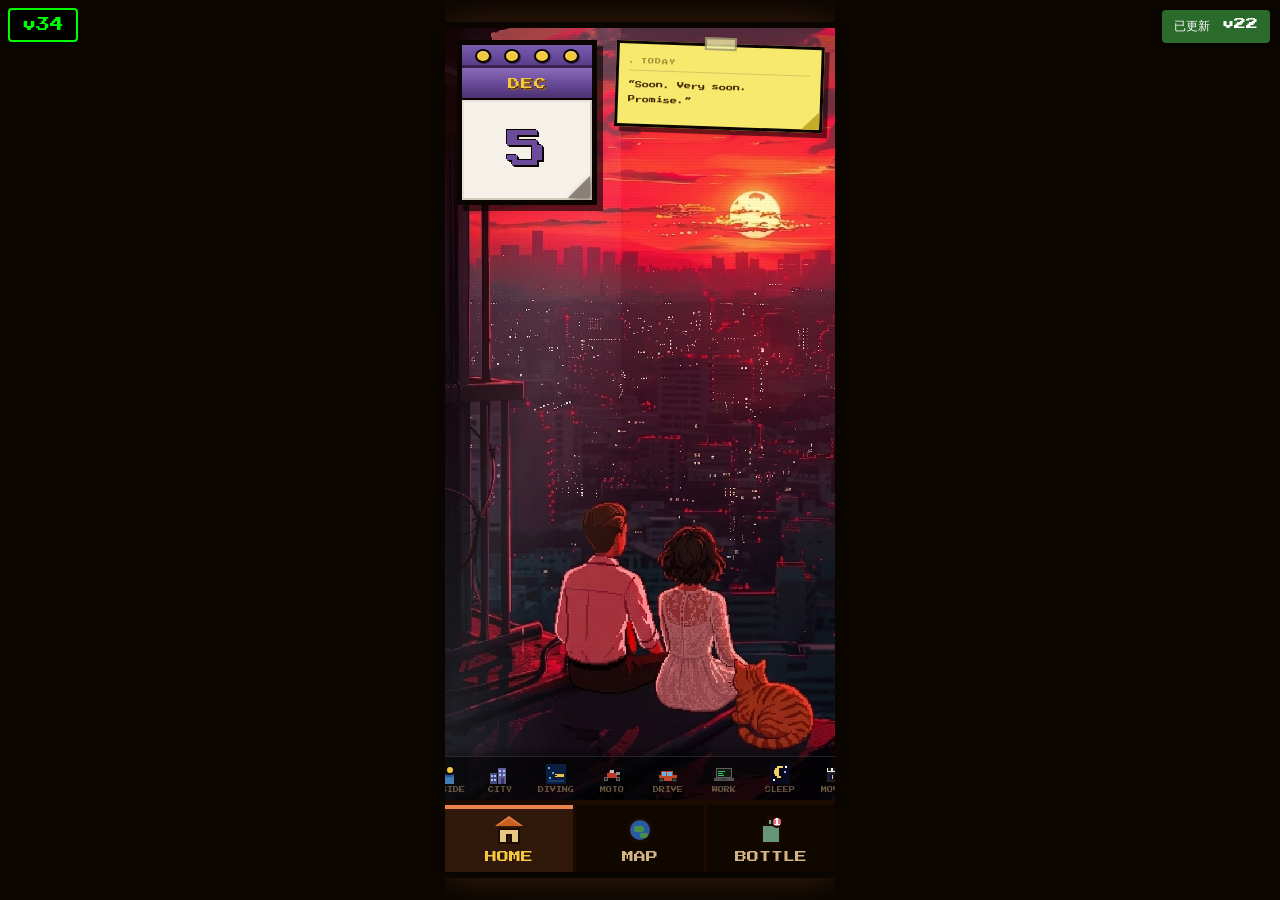
==== commit 63159e71: "v34: adventure first, toolbar padding fix, bg shimmer+pulse effect" ====
--- a/index.html
+++ b/index.html
@@ -48,7 +48,7 @@
   border-top: 1px solid rgba(255,255,255,0.12) !important;
   border-radius: 0 !important;
   box-shadow: 0 -3px 12px rgba(0,0,0,0.45) !important;
-  padding: 0 6px !important; gap: 0 !important;
+  padding: 0 12px !important; gap: 0 !important;
   align-items: stretch !important;
   max-height: none !important;
   scrollbar-width: none !important;
@@ -83,6 +83,29 @@
 .home-icon-movie { background-image: url("data:image/svg+xml,%3Csvg xmlns='http://www.w3.org/2000/svg' viewBox='0 0 20 20'%3E%3Crect x='1' y='6' width='18' height='12' fill='%23222'/%3E%3Crect x='1' y='4' width='18' height='4' fill='%23eeeeee'/%3E%3Crect x='2' y='4' width='3' height='3' fill='%23222'/%3E%3Crect x='7' y='4' width='3' height='3' fill='%23222'/%3E%3Crect x='12' y='4' width='3' height='3' fill='%23222'/%3E%3Crect x='4' y='10' width='5' height='6' fill='%230a0a40'/%3E%3Crect x='11' y='10' width='5' height='6' fill='%230a0a40'/%3E%3Crect x='6' y='11' width='1' height='4' fill='%23f5c842'/%3E%3Crect x='13' y='11' width='1' height='4' fill='%23f5c842'/%3E%3C/svg%3E") !important; }
 .home-icon-adventure { background-image: url("data:image/svg+xml,%3Csvg xmlns='http://www.w3.org/2000/svg' viewBox='0 0 20 20'%3E%3Crect width='20' height='20' fill='%23204860'/%3E%3Crect x='8' y='2' width='2' height='2' fill='%23ffffff'/%3E%3Crect x='6' y='4' width='6' height='2' fill='%23d0e8f8'/%3E%3Crect x='4' y='6' width='8' height='2' fill='%23888888'/%3E%3Crect x='3' y='8' width='10' height='2' fill='%23666666'/%3E%3Crect x='2' y='10' width='12' height='2' fill='%23446644'/%3E%3Crect x='0' y='12' width='20' height='6' fill='%23335533'/%3E%3Crect x='13' y='8' width='5' height='8' fill='%23446644'/%3E%3C/svg%3E") !important; }
 
+/* ── BG SHIMMER: light sweep + brightness/saturation pulse ── */
+.phone-bg-img.active {
+  animation: home-bg-kenburns 20s ease-in-out infinite alternate, bgPulse 5s ease-in-out infinite !important;
+}
+@keyframes bgPulse {
+  0%, 100% { filter: brightness(1)    saturate(1); }
+  50%       { filter: brightness(1.09) saturate(1.15); }
+}
+#phone-home-bg::after {
+  content: '' !important;
+  position: absolute !important;
+  top: 0 !important; left: 0 !important;
+  width: 45% !important; height: 100% !important;
+  z-index: 4 !important; pointer-events: none !important;
+  background: linear-gradient(105deg, transparent 20%, rgba(255,255,255,0.09) 50%, transparent 80%) !important;
+  animation: bgSweep 11s ease-in-out infinite !important;
+}
+@keyframes bgSweep {
+  0%, 100% { transform: translateX(-130%) skewX(-12deg); opacity: 0; }
+  4%        { opacity: 1; }
+  28%       { transform: translateX(320%) skewX(-12deg); opacity: 1; }
+  33%       { opacity: 0; transform: translateX(370%) skewX(-12deg); }
+}
 
 /* ── DAILY POEM: sticky note aligned with calendar top ── */
 #home-poem {
@@ -257,7 +280,7 @@
 
   <!-- 背景层：与屏幕同级，在 .phone 下铺满内容区 -->
   <div class="phone-bg" id="phone-home-bg" aria-hidden="true">
-    <img class="phone-bg-img active" src="images/carcamping.png"  alt="" data-state="1">
+    <img class="phone-bg-img"        src="images/carcamping.png"  alt="" data-state="1">
     <img class="phone-bg-img"        src="images/beachparty.png"  alt="" data-state="2">
     <img class="phone-bg-img"        src="images/citywalk.png"    alt="" data-state="3">
     <img class="phone-bg-img"        src="images/diving.png"      alt="" data-state="4">
@@ -266,7 +289,7 @@
     <img class="phone-bg-img"        src="images/working.png"     alt="" data-state="7">
     <img class="phone-bg-img"        src="images/sleep.png"       alt="" data-state="8">
     <img class="phone-bg-img"        src="images/movie.png"       alt="" data-state="9">
-    <img class="phone-bg-img"        src="images/adventure.png"   alt="" data-state="10">
+    <img class="phone-bg-img active" src="images/adventure.png"   alt="" data-state="10">
   </div>
 
   <!-- 日历：作为 .phone 直接子元素，仅 HOME 时显示 -->
@@ -513,7 +536,7 @@
 
 <!-- 状态切换按钮：.phone 直接子元素，避免被 #s-home overflow:hidden 裁剪 -->
 <nav id="home-state-nav" class="home-state-nav" aria-label="home scene" style="display:flex;">
-  <button type="button" class="home-state-btn active" data-state="1" onclick="setHomeState(1)">
+  <button type="button" class="home-state-btn" data-state="1" onclick="setHomeState(1)">
     <span class="home-state-icon home-icon-forest"></span>
     <span class="home-state-label">FOREST</span>
   </button>
@@ -549,7 +572,7 @@
     <span class="home-state-icon home-icon-movie"></span>
     <span class="home-state-label">MOVIE</span>
   </button>
-  <button type="button" class="home-state-btn" data-state="10" onclick="setHomeState(10)">
+  <button type="button" class="home-state-btn active" data-state="10" onclick="setHomeState(10)">
     <span class="home-state-icon home-icon-adventure"></span>
     <span class="home-state-label">ADVENTURE</span>
   </button>
@@ -557,7 +580,7 @@
 
 </div><!-- .phone -->
 
-<div id="ver-badge" style="position:fixed;top:8px;left:8px;background:rgba(0,0,0,.8);color:#0f0;padding:8px 12px;font-size:14px;z-index:99999;border-radius:4px;font-family:monospace;pointer-events:none;border:2px solid #0f0">v33</div>
+<div id="ver-badge" style="position:fixed;top:8px;left:8px;background:rgba(0,0,0,.8);color:#0f0;padding:8px 12px;font-size:14px;z-index:99999;border-radius:4px;font-family:monospace;pointer-events:none;border:2px solid #0f0">v34</div>
 <div id="fresh-badge" style="position:fixed;top:10px;right:10px;background:#2a6a2a;color:#fff;padding:8px 12px;font-size:12px;z-index:99999;border-radius:4px;box-shadow:0 2px 8px rgba(0,0,0,.3);opacity:0;transition:opacity .3s;pointer-events:none"></div>
 <script>
 (function(){
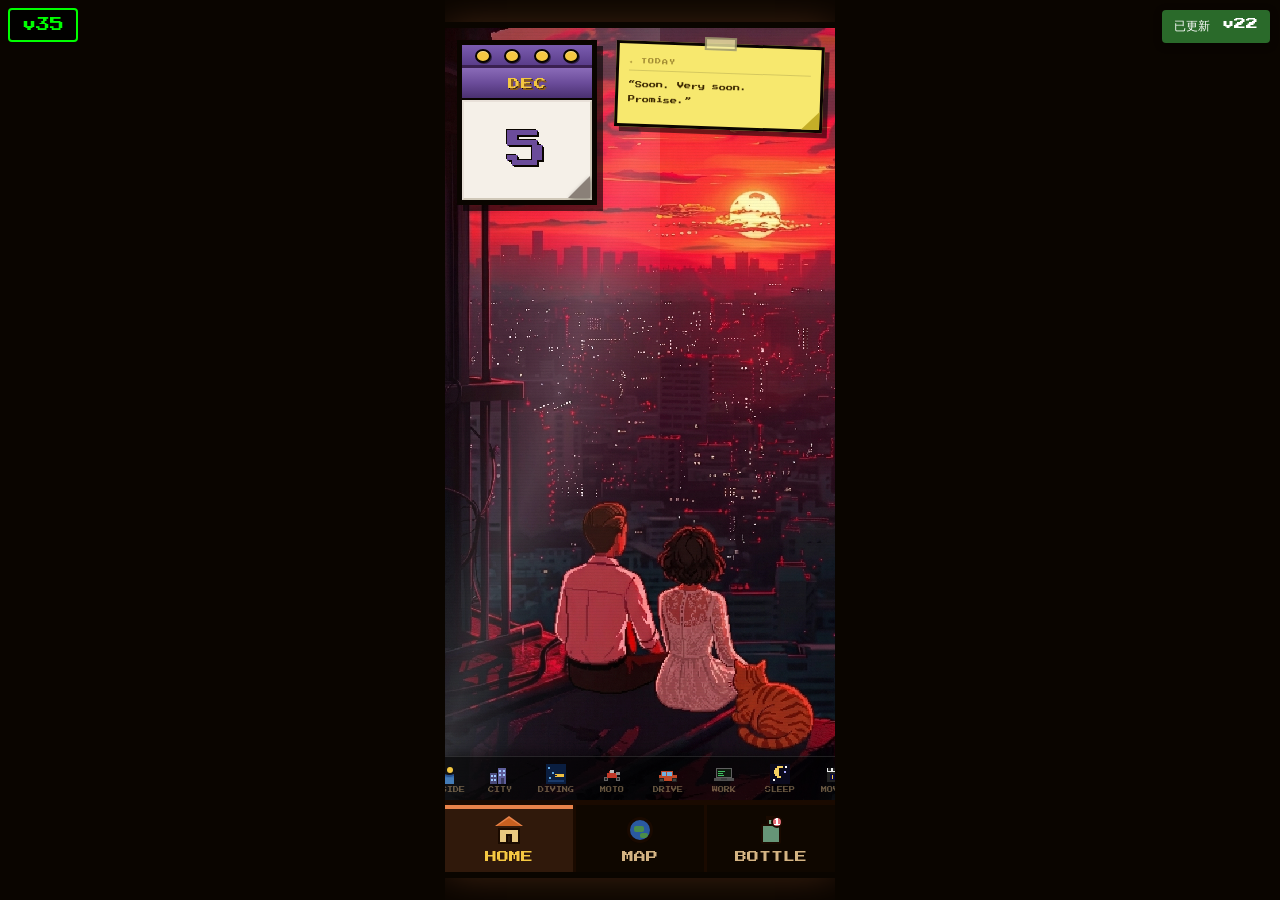
==== commit d7fb354e: "v35: toolbar z-index fix, intense shimmer sparkle, map countdown widget" ====
--- a/index.html
+++ b/index.html
@@ -48,10 +48,11 @@
   border-top: 1px solid rgba(255,255,255,0.12) !important;
   border-radius: 0 !important;
   box-shadow: 0 -3px 12px rgba(0,0,0,0.45) !important;
-  padding: 0 12px !important; gap: 0 !important;
+  padding: 0 14px !important; gap: 0 !important;
   align-items: stretch !important;
   max-height: none !important;
   scrollbar-width: none !important;
+  z-index: 20 !important;
 }
 #home-state-nav::-webkit-scrollbar { height: 0 !important; width: 0 !important; }
 #home-state-nav .home-state-btn {
@@ -83,28 +84,42 @@
 .home-icon-movie { background-image: url("data:image/svg+xml,%3Csvg xmlns='http://www.w3.org/2000/svg' viewBox='0 0 20 20'%3E%3Crect x='1' y='6' width='18' height='12' fill='%23222'/%3E%3Crect x='1' y='4' width='18' height='4' fill='%23eeeeee'/%3E%3Crect x='2' y='4' width='3' height='3' fill='%23222'/%3E%3Crect x='7' y='4' width='3' height='3' fill='%23222'/%3E%3Crect x='12' y='4' width='3' height='3' fill='%23222'/%3E%3Crect x='4' y='10' width='5' height='6' fill='%230a0a40'/%3E%3Crect x='11' y='10' width='5' height='6' fill='%230a0a40'/%3E%3Crect x='6' y='11' width='1' height='4' fill='%23f5c842'/%3E%3Crect x='13' y='11' width='1' height='4' fill='%23f5c842'/%3E%3C/svg%3E") !important; }
 .home-icon-adventure { background-image: url("data:image/svg+xml,%3Csvg xmlns='http://www.w3.org/2000/svg' viewBox='0 0 20 20'%3E%3Crect width='20' height='20' fill='%23204860'/%3E%3Crect x='8' y='2' width='2' height='2' fill='%23ffffff'/%3E%3Crect x='6' y='4' width='6' height='2' fill='%23d0e8f8'/%3E%3Crect x='4' y='6' width='8' height='2' fill='%23888888'/%3E%3Crect x='3' y='8' width='10' height='2' fill='%23666666'/%3E%3Crect x='2' y='10' width='12' height='2' fill='%23446644'/%3E%3Crect x='0' y='12' width='20' height='6' fill='%23335533'/%3E%3Crect x='13' y='8' width='5' height='8' fill='%23446644'/%3E%3C/svg%3E") !important; }
 
-/* ── BG SHIMMER: light sweep + brightness/saturation pulse ── */
+/* ── BG SHIMMER: light sweep + brightness/saturation pulse + sparkle ── */
 .phone-bg-img.active {
-  animation: home-bg-kenburns 20s ease-in-out infinite alternate, bgPulse 5s ease-in-out infinite !important;
+  animation: home-bg-kenburns 20s ease-in-out infinite alternate, bgPulse 4s ease-in-out infinite !important;
 }
 @keyframes bgPulse {
   0%, 100% { filter: brightness(1)    saturate(1); }
-  50%       { filter: brightness(1.09) saturate(1.15); }
-}
+  40%       { filter: brightness(1.18) saturate(1.28) contrast(1.06); }
+  60%       { filter: brightness(1.22) saturate(1.32) contrast(1.08); }
+}
+/* wide diagonal sweep */
 #phone-home-bg::after {
   content: '' !important;
   position: absolute !important;
   top: 0 !important; left: 0 !important;
-  width: 45% !important; height: 100% !important;
+  width: 55% !important; height: 100% !important;
   z-index: 4 !important; pointer-events: none !important;
-  background: linear-gradient(105deg, transparent 20%, rgba(255,255,255,0.09) 50%, transparent 80%) !important;
-  animation: bgSweep 11s ease-in-out infinite !important;
+  background: linear-gradient(108deg,
+    transparent 15%,
+    rgba(255,255,255,0.04) 35%,
+    rgba(255,255,255,0.16) 50%,
+    rgba(255,255,255,0.04) 65%,
+    transparent 85%) !important;
+  animation: bgSweep 9s ease-in-out infinite !important;
 }
 @keyframes bgSweep {
-  0%, 100% { transform: translateX(-130%) skewX(-12deg); opacity: 0; }
-  4%        { opacity: 1; }
-  28%       { transform: translateX(320%) skewX(-12deg); opacity: 1; }
-  33%       { opacity: 0; transform: translateX(370%) skewX(-12deg); }
+  0%, 100% { transform: translateX(-140%) skewX(-14deg); opacity: 0; }
+  5%        { opacity: 1; }
+  30%       { transform: translateX(260%) skewX(-14deg); opacity: 1; }
+  36%       { opacity: 0; transform: translateX(300%) skewX(-14deg); }
+}
+/* sparkle dot animation */
+@keyframes sparkDot {
+  0%   { opacity: 0; transform: scale(0); }
+  20%  { opacity: 1; transform: scale(2.2); }
+  60%  { opacity: 0.85; transform: scale(1.4); }
+  100% { opacity: 0; transform: scale(0.2); }
 }
 
 /* ── DAILY POEM: sticky note aligned with calendar top ── */
@@ -169,6 +184,88 @@
   display: block !important;
 }
 
+/* ── MAP COUNTDOWN ── */
+#map-countdown {
+  position: absolute !important;
+  bottom: 72px !important; left: 6px !important; right: 6px !important;
+  background: rgba(10,8,4,0.9) !important;
+  border: 2px solid rgba(180,140,60,0.65) !important;
+  border-radius: 4px !important;
+  z-index: 40 !important;
+  box-shadow: 0 -2px 16px rgba(0,0,0,0.6), inset 0 1px 0 rgba(255,220,100,0.08) !important;
+  overflow: hidden !important;
+}
+.mcd-hd {
+  display: flex !important; align-items: center !important;
+  padding: 8px 12px !important; cursor: pointer !important; gap: 8px !important;
+  user-select: none !important; -webkit-user-select: none !important;
+}
+.mcd-hd-icon { font-size: 13px !important; }
+.mcd-hd-title {
+  flex: 1 !important; font-size: 9px !important;
+  color: #f5c842 !important; letter-spacing: 2px !important;
+}
+.mcd-hd-caret {
+  font-size: 8px !important; color: rgba(200,160,60,0.7) !important;
+  display: inline-block !important;
+  transition: transform 0.25s !important;
+}
+.mcd-hd-caret.closed { transform: rotate(180deg) !important; }
+#mcd-body {
+  border-top: 1px solid rgba(180,140,60,0.25) !important;
+  padding: 6px 12px 10px !important;
+}
+.mcd-nums {
+  display: flex !important; align-items: center !important;
+  justify-content: center !important; gap: 4px !important;
+  padding: 6px 0 8px !important;
+}
+.mcd-cell {
+  display: flex !important; flex-direction: column !important;
+  align-items: center !important; min-width: 48px !important;
+}
+.mcd-cell > span {
+  font-size: 22px !important; color: #f5c842 !important;
+  line-height: 1 !important;
+  text-shadow: 0 0 12px rgba(245,200,66,0.7), 0 0 4px rgba(245,200,66,0.5) !important;
+}
+.mcd-unit {
+  font-size: 5px !important; color: rgba(200,160,60,0.6) !important;
+  margin-top: 3px !important; letter-spacing: 1px !important;
+}
+.mcd-sep {
+  font-size: 18px !important; color: rgba(180,140,60,0.45) !important;
+  margin-bottom: 10px !important;
+}
+.mcd-editbtn {
+  display: block !important; margin: 0 auto !important;
+  background: transparent !important;
+  border: 1px solid rgba(180,140,60,0.35) !important;
+  color: rgba(200,160,60,0.65) !important; font-size: 7px !important;
+  padding: 4px 10px !important; cursor: pointer !important;
+  letter-spacing: 1px !important; border-radius: 2px !important;
+}
+.mcd-editbtn:active { background: rgba(180,140,60,0.12) !important; }
+#mcd-edit {
+  display: flex !important; align-items: center !important;
+  justify-content: center !important; gap: 8px !important;
+  margin-bottom: 8px !important;
+}
+.mcd-date-inp {
+  background: rgba(255,255,255,0.05) !important;
+  border: 1px solid rgba(180,140,60,0.5) !important;
+  color: #e0c870 !important; font-size: 8px !important;
+  padding: 4px 6px !important; border-radius: 2px !important;
+}
+.mcd-save {
+  background: rgba(180,140,60,0.15) !important;
+  border: 1px solid rgba(180,140,60,0.6) !important;
+  color: #f5c842 !important; font-size: 7px !important;
+  padding: 4px 10px !important; cursor: pointer !important;
+  border-radius: 2px !important;
+}
+.mcd-save:active { background: rgba(180,140,60,0.3) !important; }
+
 /* ══ TAP INTERACTION: hearts · stars · bubble · ripple · combo ══ */
 
 /* — hearts — */
@@ -394,6 +491,29 @@
 
   <div id="mtoast">MSG</div>
 
+  <!-- Countdown to next meet -->
+  <div id="map-countdown">
+    <div class="mcd-hd" onclick="toggleMapCountdown()">
+      <span class="mcd-hd-icon">⏳</span>
+      <span class="mcd-hd-title">NEXT MEET</span>
+      <span id="mcd-caret" class="mcd-hd-caret closed">▲</span>
+    </div>
+    <div id="mcd-body" style="display:none">
+      <div class="mcd-nums">
+        <div class="mcd-cell"><span id="mcd-days">--</span><div class="mcd-unit">DAYS</div></div>
+        <div class="mcd-sep">:</div>
+        <div class="mcd-cell"><span id="mcd-hrs">--</span><div class="mcd-unit">HRS</div></div>
+        <div class="mcd-sep">:</div>
+        <div class="mcd-cell"><span id="mcd-mins">--</span><div class="mcd-unit">MIN</div></div>
+      </div>
+      <div id="mcd-edit" style="display:none">
+        <input type="date" id="mcd-date-input" class="mcd-date-inp">
+        <button onclick="saveMeetDate()" class="mcd-save">SET ✓</button>
+      </div>
+      <button onclick="editMeetDate()" id="mcd-edit-btn" class="mcd-editbtn">✎ SET DATE</button>
+    </div>
+  </div>
+
 </div><!-- /s-map -->
 
 
@@ -580,7 +700,7 @@
 
 </div><!-- .phone -->
 
-<div id="ver-badge" style="position:fixed;top:8px;left:8px;background:rgba(0,0,0,.8);color:#0f0;padding:8px 12px;font-size:14px;z-index:99999;border-radius:4px;font-family:monospace;pointer-events:none;border:2px solid #0f0">v34</div>
+<div id="ver-badge" style="position:fixed;top:8px;left:8px;background:rgba(0,0,0,.8);color:#0f0;padding:8px 12px;font-size:14px;z-index:99999;border-radius:4px;font-family:monospace;pointer-events:none;border:2px solid #0f0">v35</div>
 <div id="fresh-badge" style="position:fixed;top:10px;right:10px;background:#2a6a2a;color:#fff;padding:8px 12px;font-size:12px;z-index:99999;border-radius:4px;box-shadow:0 2px 8px rgba(0,0,0,.3);opacity:0;transition:opacity .3s;pointer-events:none"></div>
 <script>
 (function(){
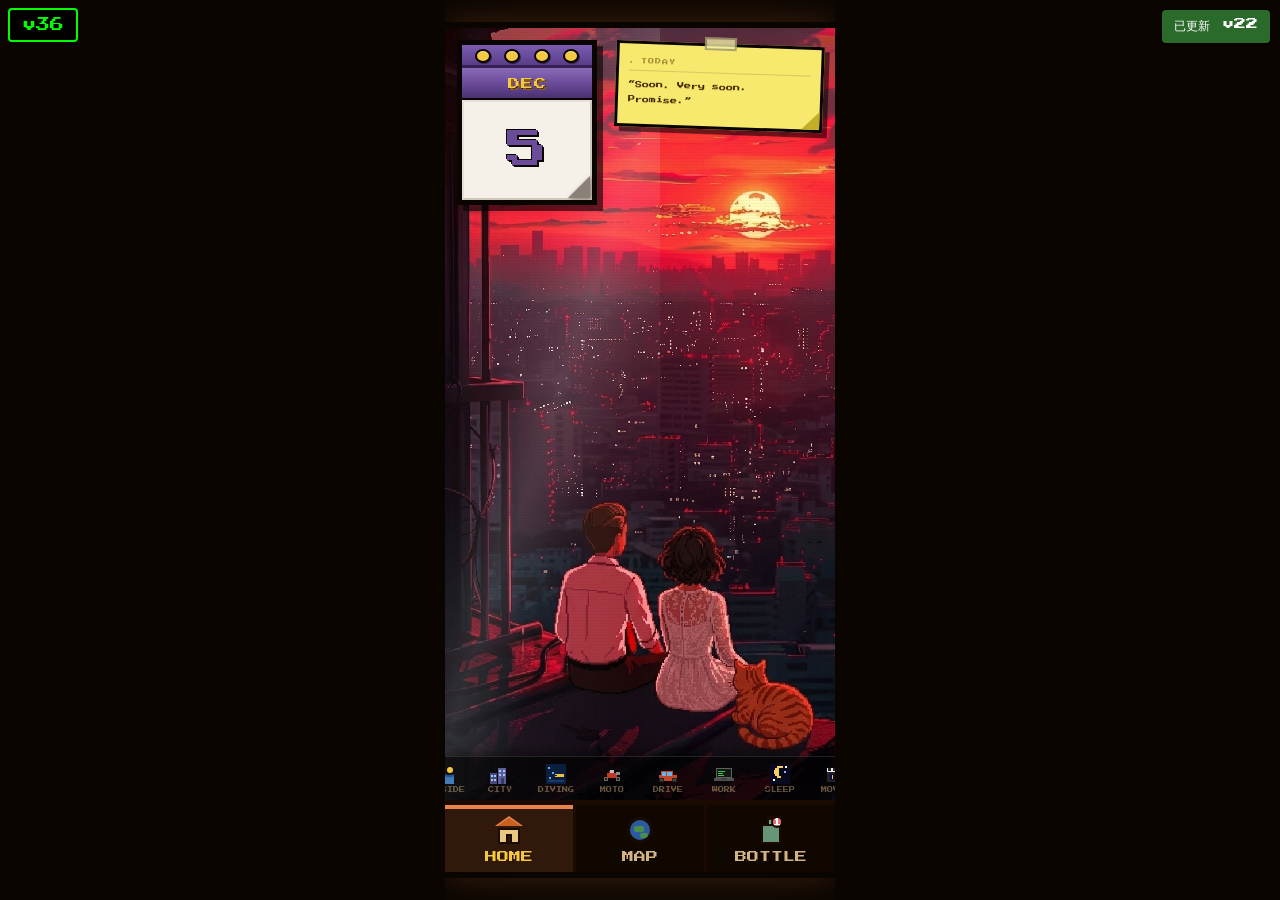
==== commit b0fa3827: "v36: add movie list panel with watch/strikethrough toggle" ====
--- a/index.html
+++ b/index.html
@@ -184,6 +184,110 @@
   display: block !important;
 }
 
+/* ── MOVIE PANEL ── */
+#movie-panel {
+  position: absolute !important;
+  top: 0 !important; left: 0 !important; right: 0 !important; bottom: 0 !important;
+  z-index: 90 !important;
+  background: rgba(12, 8, 3, 0.97) !important;
+  display: flex !important; flex-direction: column !important;
+  transform: translateY(100%) !important;
+  transition: transform 0.32s cubic-bezier(0.25,0.46,0.45,0.94) !important;
+  overflow: hidden !important;
+}
+#movie-panel.open { transform: translateY(0) !important; }
+.mvp-head {
+  display: flex !important; align-items: center !important;
+  padding: 14px 14px 12px !important;
+  border-bottom: 2px solid rgba(245,200,66,0.28) !important;
+  background: rgba(245,200,66,0.04) !important;
+  flex-shrink: 0 !important; gap: 10px !important;
+}
+.mvp-title {
+  flex: 1 !important; font-size: 10px !important;
+  color: #f5c842 !important; letter-spacing: 2px !important;
+}
+.mvp-stats {
+  font-size: 6px !important; color: rgba(180,145,55,0.55) !important;
+  letter-spacing: 1px !important; flex-shrink: 0 !important;
+}
+.mvp-close {
+  background: transparent !important; border: none !important;
+  color: rgba(200,160,60,0.65) !important; font-size: 14px !important;
+  cursor: pointer !important; padding: 2px 4px !important;
+  flex-shrink: 0 !important; line-height: 1 !important;
+}
+.mvp-close:active { color: #ff6b6b !important; }
+.mvp-list {
+  flex: 1 !important; overflow-y: auto !important; padding: 4px 0 !important;
+}
+.mvp-list::-webkit-scrollbar { width: 3px !important; }
+.mvp-list::-webkit-scrollbar-thumb { background: rgba(245,200,66,0.2) !important; border-radius: 2px !important; }
+.mvp-item {
+  display: flex !important; align-items: center !important;
+  padding: 11px 14px !important; gap: 11px !important;
+  border-bottom: 1px solid rgba(255,255,255,0.04) !important;
+  cursor: pointer !important;
+}
+.mvp-item:active { background: rgba(255,255,255,0.03) !important; }
+.mvp-check {
+  width: 18px !important; height: 18px !important; min-width: 18px !important;
+  border: 2px solid rgba(200,155,50,0.45) !important; border-radius: 3px !important;
+  display: flex !important; align-items: center !important; justify-content: center !important;
+  font-size: 11px !important; color: transparent !important;
+  background: transparent !important; flex-shrink: 0 !important;
+  transition: all 0.15s !important;
+}
+.mvp-item.watched .mvp-check {
+  background: rgba(245,200,66,0.18) !important;
+  border-color: #f5c842 !important; color: #f5c842 !important;
+}
+.mvp-text {
+  flex: 1 !important; font-size: 9px !important;
+  color: rgba(225,195,140,0.9) !important; line-height: 1.7 !important;
+  word-break: break-word !important;
+}
+.mvp-item.watched .mvp-text {
+  text-decoration: line-through !important;
+  color: rgba(150,120,65,0.45) !important;
+}
+.mvp-del {
+  background: transparent !important; border: none !important;
+  color: rgba(140,90,50,0.3) !important; font-size: 14px !important;
+  cursor: pointer !important; padding: 2px 5px !important;
+  flex-shrink: 0 !important; line-height: 1 !important;
+}
+.mvp-del:active { color: rgba(255,80,60,0.75) !important; }
+.mvp-add-row {
+  display: flex !important; gap: 8px !important;
+  padding: 10px 14px !important;
+  border-top: 2px solid rgba(245,200,66,0.14) !important;
+  background: rgba(0,0,0,0.35) !important; flex-shrink: 0 !important;
+}
+.mvp-inp {
+  flex: 1 !important; background: rgba(255,255,255,0.05) !important;
+  border: 1px solid rgba(200,155,50,0.38) !important;
+  color: rgba(225,195,140,0.92) !important; font-size: 9px !important;
+  padding: 9px 10px !important; border-radius: 3px !important; outline: none !important;
+}
+.mvp-inp::placeholder { color: rgba(150,115,55,0.4) !important; }
+.mvp-inp:focus { border-color: rgba(245,200,66,0.55) !important; }
+.mvp-addbtn {
+  background: rgba(245,200,66,0.14) !important;
+  border: 1px solid rgba(245,200,66,0.4) !important;
+  color: #f5c842 !important; font-size: 18px !important;
+  padding: 6px 13px !important; cursor: pointer !important;
+  border-radius: 3px !important; flex-shrink: 0 !important; line-height: 1 !important;
+}
+.mvp-addbtn:active { background: rgba(245,200,66,0.28) !important; }
+.mvp-empty {
+  text-align: center !important; padding: 48px 20px !important;
+  color: rgba(150,115,55,0.4) !important; font-size: 8px !important;
+  line-height: 3 !important;
+}
+/* film button in home-toolbar */
+.home-tool-film { font-size: 18px !important; }
+
 /* ── MAP COUNTDOWN ── */
 #map-countdown {
   position: absolute !important;
@@ -421,6 +525,7 @@
   <div class="home-toolbar" style="font-family:-apple-system,sans-serif">
     <button type="button" class="home-tool" onclick="switchTo('s-map')" title="地图">MAP</button>
     <button type="button" class="home-tool" onclick="switchTo('s-bottle')" title="漂流瓶">BTL</button>
+    <button type="button" class="home-tool home-tool-film" onclick="openMoviePanel()" title="电影清单">🎬</button>
     <button type="button" class="home-tool home-tool-heart" id="hbtn" onclick="sendMiss()" title="想念">♥</button>
   </div>
 
@@ -698,9 +803,26 @@
   </button>
 </nav>
 
+<!-- ══ MOVIE LIST PANEL ══ -->
+<div id="movie-panel" style="display:none">
+  <div class="mvp-head">
+    <span class="mvp-title">🎬 MOVIE LIST</span>
+    <div class="mvp-stats" id="mv-stats">0 / 0 WATCHED</div>
+    <button class="mvp-close" onclick="closeMoviePanel()">✕</button>
+  </div>
+  <div class="mvp-list" id="mv-list">
+    <div class="mvp-empty">🎬<br><br>NO MOVIES YET<br><br>ADD SOMETHING TO WATCH !</div>
+  </div>
+  <div class="mvp-add-row">
+    <input class="mvp-inp" id="mv-inp" placeholder="MOVIE TITLE…" maxlength="80"
+      onkeydown="if(event.key==='Enter')addMovie()">
+    <button class="mvp-addbtn" onclick="addMovie()">＋</button>
+  </div>
+</div>
+
 </div><!-- .phone -->
 
-<div id="ver-badge" style="position:fixed;top:8px;left:8px;background:rgba(0,0,0,.8);color:#0f0;padding:8px 12px;font-size:14px;z-index:99999;border-radius:4px;font-family:monospace;pointer-events:none;border:2px solid #0f0">v35</div>
+<div id="ver-badge" style="position:fixed;top:8px;left:8px;background:rgba(0,0,0,.8);color:#0f0;padding:8px 12px;font-size:14px;z-index:99999;border-radius:4px;font-family:monospace;pointer-events:none;border:2px solid #0f0">v36</div>
 <div id="fresh-badge" style="position:fixed;top:10px;right:10px;background:#2a6a2a;color:#fff;padding:8px 12px;font-size:12px;z-index:99999;border-radius:4px;box-shadow:0 2px 8px rgba(0,0,0,.3);opacity:0;transition:opacity .3s;pointer-events:none"></div>
 <script>
 (function(){
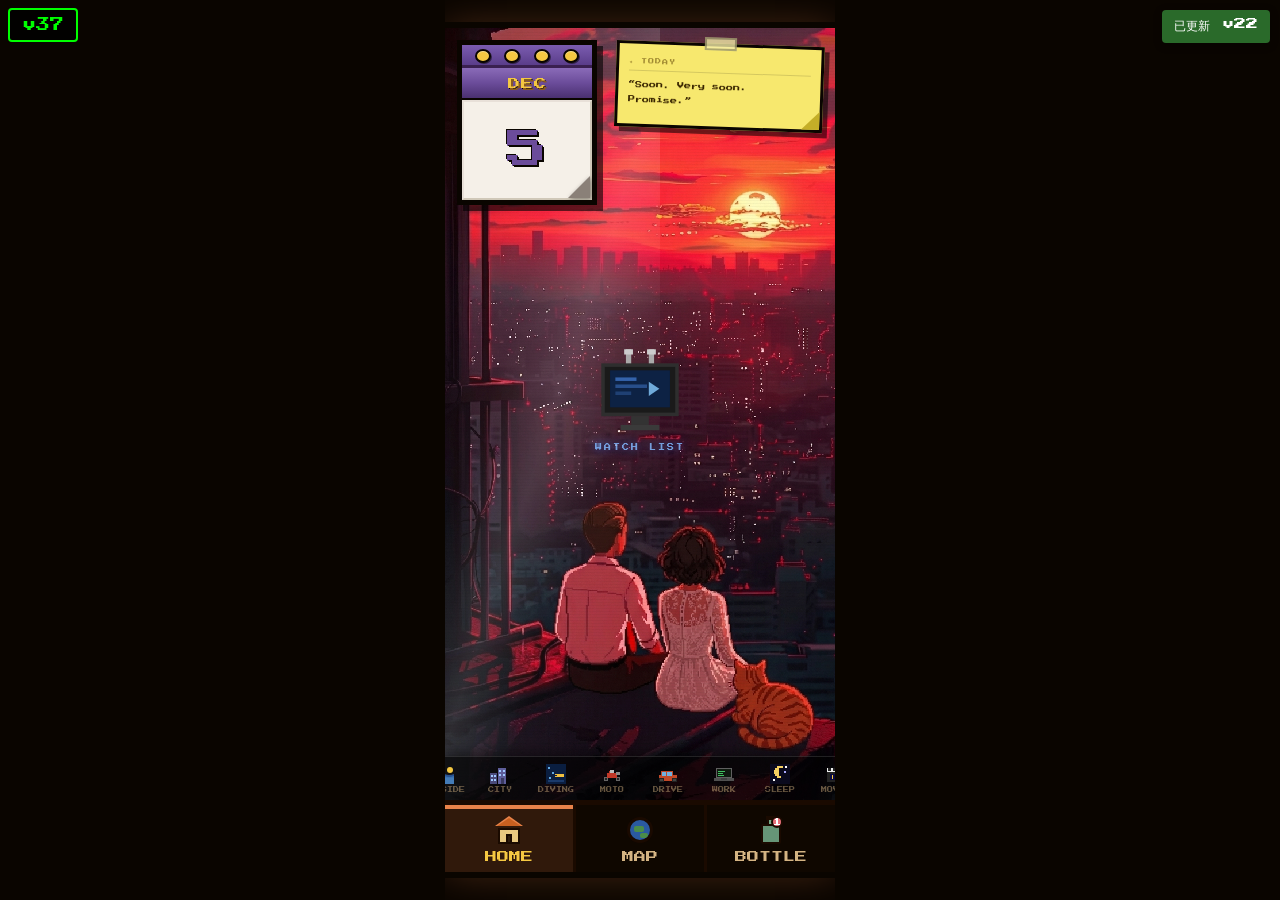
==== commit bafc9235: "v37: TV icon on movie scene clicks to open movie list" ====
--- a/index.html
+++ b/index.html
@@ -285,8 +285,45 @@
   color: rgba(150,115,55,0.4) !important; font-size: 8px !important;
   line-height: 3 !important;
 }
-/* film button in home-toolbar */
-.home-tool-film { font-size: 18px !important; }
+/* ── MOVIE SCENE TV ICON ── */
+#home-tv-btn {
+  position: absolute !important;
+  left: 50% !important; top: 44% !important;
+  transform: translate(-50%, -50%) !important;
+  z-index: 15 !important;
+  cursor: pointer !important;
+  display: flex !important;
+  flex-direction: column !important;
+  align-items: center !important;
+  gap: 8px !important;
+  -webkit-tap-highlight-color: rgba(0,0,0,0) !important;
+  touch-action: manipulation !important;
+}
+.tv-svg {
+  width: 88px !important; height: 88px !important;
+  animation: tvGlow 2.8s ease-in-out infinite !important;
+}
+@keyframes tvGlow {
+  0%, 100% { filter: drop-shadow(0 0 3px rgba(50,120,255,0.35)); }
+  50%       { filter: drop-shadow(0 0 18px rgba(50,140,255,1)) drop-shadow(0 0 6px rgba(120,190,255,0.8)); }
+}
+.tv-screen {
+  animation: tvScreenFlicker 2.8s ease-in-out infinite !important;
+}
+@keyframes tvScreenFlicker {
+  0%, 100% { opacity: 0.12; }
+  45%       { opacity: 0.32; }
+  55%       { opacity: 0.28; }
+}
+#home-tv-btn:active .tv-svg {
+  transform: scale(0.9) !important;
+}
+.tv-label {
+  font-size: 7px !important;
+  color: rgba(130,185,255,0.82) !important;
+  letter-spacing: 2px !important;
+  text-shadow: 0 0 10px rgba(50,120,255,0.7) !important;
+}
 
 /* ── MAP COUNTDOWN ── */
 #map-countdown {
@@ -525,7 +562,6 @@
   <div class="home-toolbar" style="font-family:-apple-system,sans-serif">
     <button type="button" class="home-tool" onclick="switchTo('s-map')" title="地图">MAP</button>
     <button type="button" class="home-tool" onclick="switchTo('s-bottle')" title="漂流瓶">BTL</button>
-    <button type="button" class="home-tool home-tool-film" onclick="openMoviePanel()" title="电影清单">🎬</button>
     <button type="button" class="home-tool home-tool-heart" id="hbtn" onclick="sendMiss()" title="想念">♥</button>
   </div>
 
@@ -803,6 +839,34 @@
   </button>
 </nav>
 
+<!-- ══ MOVIE SCENE: pixel TV icon (visible only on state 9) ══ -->
+<div id="home-tv-btn" onclick="openMoviePanel()" style="display:none" title="电影清单">
+  <svg class="tv-svg" viewBox="0 0 50 50" xmlns="http://www.w3.org/2000/svg">
+    <!-- antennas -->
+    <rect x="17" y="1" width="3" height="9" fill="#aaaaaa"/>
+    <rect x="30" y="1" width="3" height="9" fill="#aaaaaa"/>
+    <rect x="16" y="1" width="5" height="3" fill="#cccccc"/>
+    <rect x="29" y="1" width="5" height="3" fill="#cccccc"/>
+    <!-- body -->
+    <rect x="3"  y="9"  width="44" height="30" fill="#2e2e2e"/>
+    <rect x="5"  y="11" width="40" height="26" fill="#1a1a1a"/>
+    <!-- screen -->
+    <rect x="8"  y="13" width="34" height="21" fill="#071428"/>
+    <!-- screen glow rect (CSS animated) -->
+    <rect class="tv-screen" x="8" y="13" width="34" height="21" fill="#3377ee" opacity="0.14"/>
+    <!-- content lines -->
+    <rect x="11" y="17" width="12" height="2" fill="#5599ff" opacity="0.55"/>
+    <rect x="11" y="21" width="18" height="2" fill="#5599ff" opacity="0.38"/>
+    <rect x="11" y="25" width="9"  height="2" fill="#5599ff" opacity="0.25"/>
+    <!-- play triangle -->
+    <polygon points="36,23.5 30,19.5 30,27.5" fill="#88ccff" opacity="0.8"/>
+    <!-- stand -->
+    <rect x="20" y="39" width="10" height="5"  fill="#333333"/>
+    <rect x="14" y="44" width="22" height="3"  fill="#3a3a3a"/>
+  </svg>
+  <span class="tv-label">WATCH LIST</span>
+</div>
+
 <!-- ══ MOVIE LIST PANEL ══ -->
 <div id="movie-panel" style="display:none">
   <div class="mvp-head">
@@ -822,7 +886,7 @@
 
 </div><!-- .phone -->
 
-<div id="ver-badge" style="position:fixed;top:8px;left:8px;background:rgba(0,0,0,.8);color:#0f0;padding:8px 12px;font-size:14px;z-index:99999;border-radius:4px;font-family:monospace;pointer-events:none;border:2px solid #0f0">v36</div>
+<div id="ver-badge" style="position:fixed;top:8px;left:8px;background:rgba(0,0,0,.8);color:#0f0;padding:8px 12px;font-size:14px;z-index:99999;border-radius:4px;font-family:monospace;pointer-events:none;border:2px solid #0f0">v37</div>
 <div id="fresh-badge" style="position:fixed;top:10px;right:10px;background:#2a6a2a;color:#fff;padding:8px 12px;font-size:12px;z-index:99999;border-radius:4px;box-shadow:0 2px 8px rgba(0,0,0,.3);opacity:0;transition:opacity .3s;pointer-events:none"></div>
 <script>
 (function(){
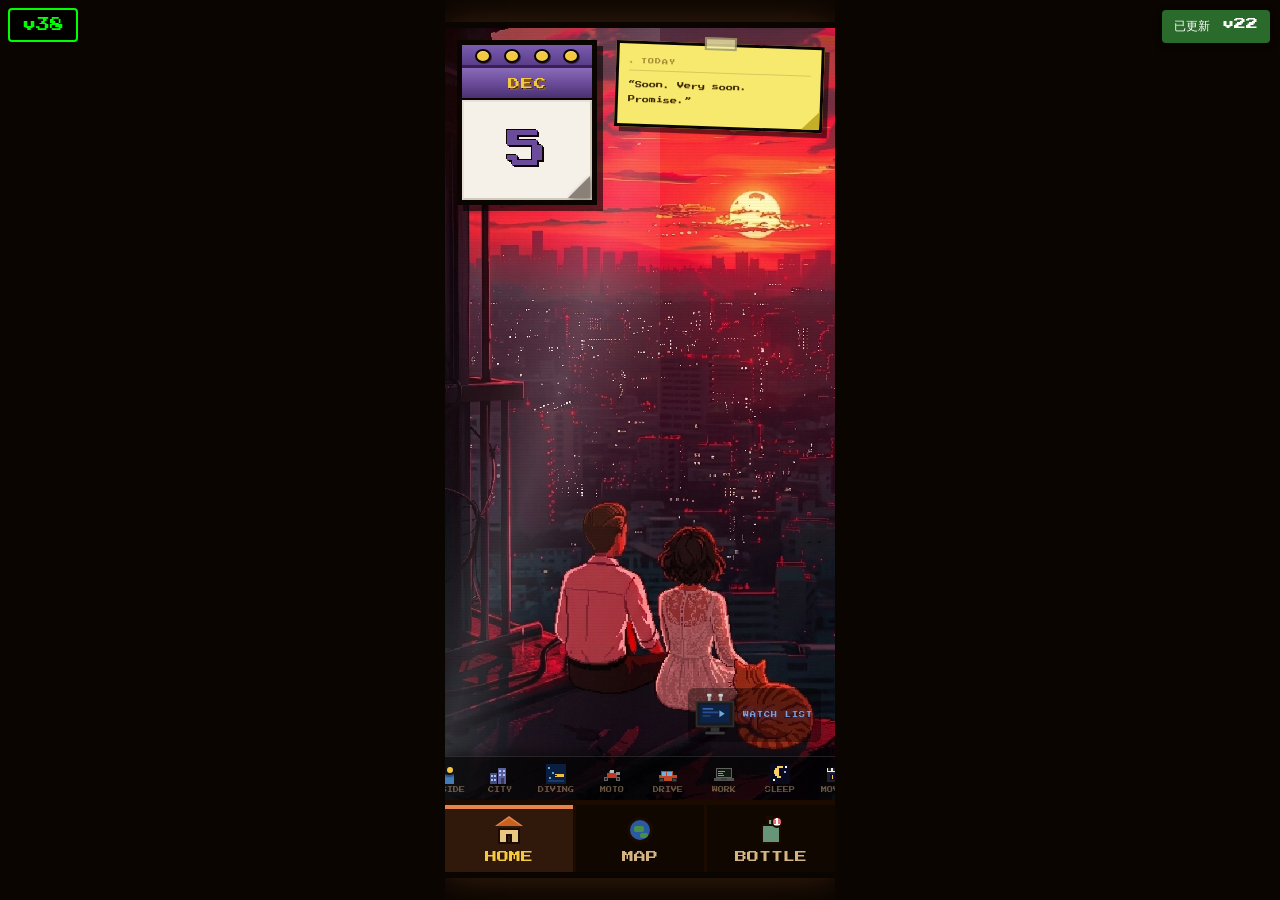
==== commit 766df658: "v38: shrink TV icon, move to bottom-right corner, label beside icon" ====
--- a/index.html
+++ b/index.html
@@ -288,41 +288,46 @@
 /* ── MOVIE SCENE TV ICON ── */
 #home-tv-btn {
   position: absolute !important;
-  left: 50% !important; top: 44% !important;
-  transform: translate(-50%, -50%) !important;
+  right: 14px !important; bottom: 130px !important;
+  left: auto !important; top: auto !important;
+  transform: none !important;
   z-index: 15 !important;
   cursor: pointer !important;
   display: flex !important;
-  flex-direction: column !important;
+  flex-direction: row !important;
   align-items: center !important;
-  gap: 8px !important;
+  gap: 6px !important;
   -webkit-tap-highlight-color: rgba(0,0,0,0) !important;
   touch-action: manipulation !important;
+  background: rgba(0,0,0,0.38) !important;
+  border-radius: 6px !important;
+  padding: 5px 8px 5px 5px !important;
 }
 .tv-svg {
-  width: 88px !important; height: 88px !important;
+  width: 44px !important; height: 44px !important;
   animation: tvGlow 2.8s ease-in-out infinite !important;
+  flex-shrink: 0 !important;
 }
 @keyframes tvGlow {
-  0%, 100% { filter: drop-shadow(0 0 3px rgba(50,120,255,0.35)); }
-  50%       { filter: drop-shadow(0 0 18px rgba(50,140,255,1)) drop-shadow(0 0 6px rgba(120,190,255,0.8)); }
+  0%, 100% { filter: drop-shadow(0 0 2px rgba(50,120,255,0.4)); }
+  50%       { filter: drop-shadow(0 0 10px rgba(50,140,255,0.95)) drop-shadow(0 0 4px rgba(120,190,255,0.7)); }
 }
 .tv-screen {
   animation: tvScreenFlicker 2.8s ease-in-out infinite !important;
 }
 @keyframes tvScreenFlicker {
   0%, 100% { opacity: 0.12; }
-  45%       { opacity: 0.32; }
+  45%       { opacity: 0.35; }
   55%       { opacity: 0.28; }
 }
-#home-tv-btn:active .tv-svg {
-  transform: scale(0.9) !important;
-}
+#home-tv-btn:active { opacity: 0.75 !important; }
 .tv-label {
-  font-size: 7px !important;
-  color: rgba(130,185,255,0.82) !important;
-  letter-spacing: 2px !important;
-  text-shadow: 0 0 10px rgba(50,120,255,0.7) !important;
+  font-size: 6px !important;
+  color: rgba(130,185,255,0.85) !important;
+  letter-spacing: 1px !important;
+  text-shadow: 0 0 8px rgba(50,120,255,0.65) !important;
+  line-height: 1.5 !important;
+  white-space: nowrap !important;
 }
 
 /* ── MAP COUNTDOWN ── */
@@ -886,7 +891,7 @@
 
 </div><!-- .phone -->
 
-<div id="ver-badge" style="position:fixed;top:8px;left:8px;background:rgba(0,0,0,.8);color:#0f0;padding:8px 12px;font-size:14px;z-index:99999;border-radius:4px;font-family:monospace;pointer-events:none;border:2px solid #0f0">v37</div>
+<div id="ver-badge" style="position:fixed;top:8px;left:8px;background:rgba(0,0,0,.8);color:#0f0;padding:8px 12px;font-size:14px;z-index:99999;border-radius:4px;font-family:monospace;pointer-events:none;border:2px solid #0f0">v38</div>
 <div id="fresh-badge" style="position:fixed;top:10px;right:10px;background:#2a6a2a;color:#fff;padding:8px 12px;font-size:12px;z-index:99999;border-radius:4px;box-shadow:0 2px 8px rgba(0,0,0,.3);opacity:0;transition:opacity .3s;pointer-events:none"></div>
 <script>
 (function(){
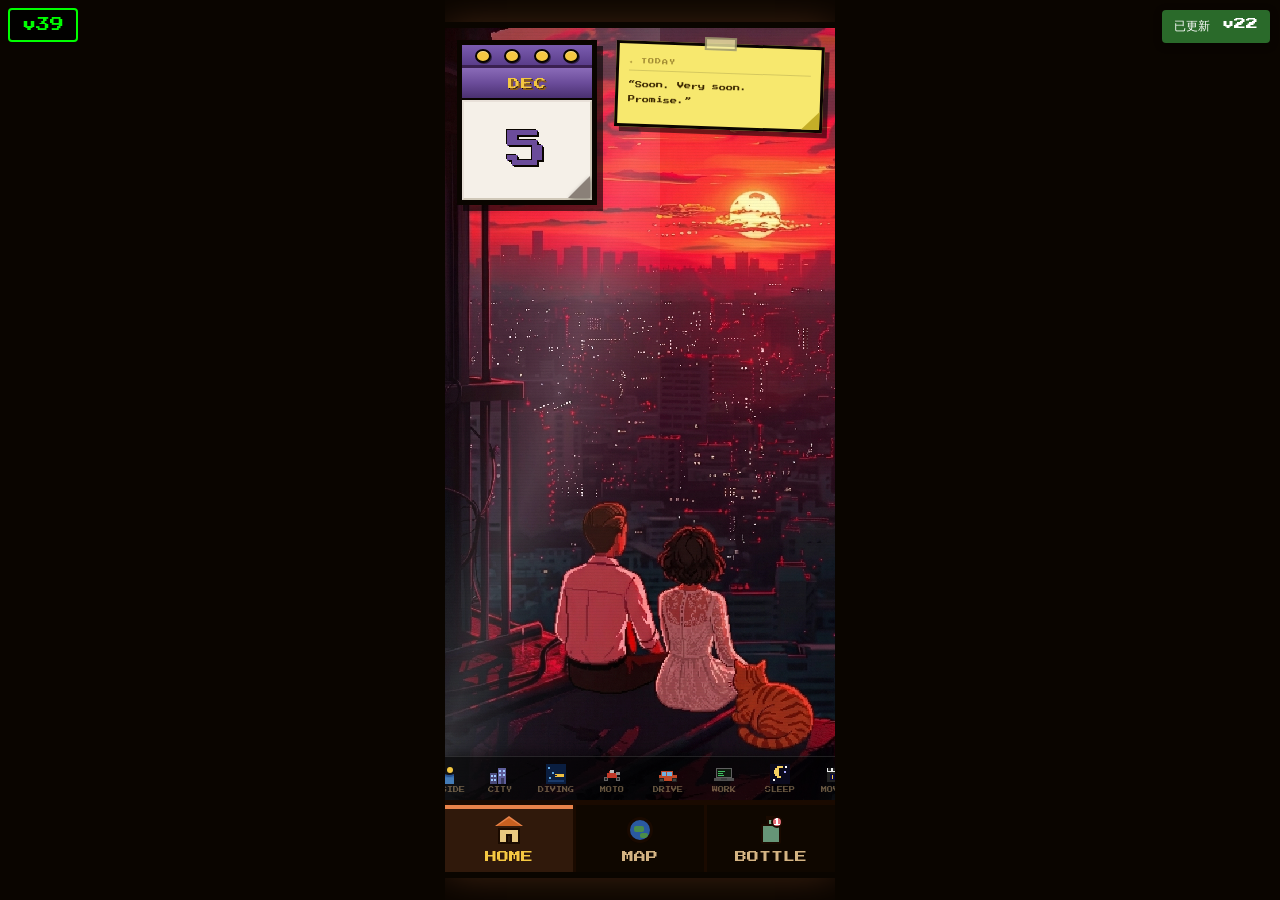
==== commit cba1e151: "v39: TV icon bulletproof hide - body class, only scene-movie shows it" ====
--- a/index.html
+++ b/index.html
@@ -285,26 +285,28 @@
   color: rgba(150,115,55,0.4) !important; font-size: 8px !important;
   line-height: 3 !important;
 }
-/* ── MOVIE SCENE TV ICON ── */
+/* ── MOVIE SCENE TV ICON: hidden unless body.scene-movie ── */
 #home-tv-btn {
+  display: none !important;   /* OFF by default — body class overrides below */
   position: absolute !important;
-  right: 14px !important; bottom: 130px !important;
-  left: auto !important; top: auto !important;
-  transform: none !important;
+  left: 50% !important; top: 46% !important;
+  transform: translate(-50%, -50%) !important;
+  right: auto !important; bottom: auto !important;
   z-index: 15 !important;
   cursor: pointer !important;
-  display: flex !important;
-  flex-direction: row !important;
+  flex-direction: column !important;
   align-items: center !important;
-  gap: 6px !important;
+  gap: 5px !important;
   -webkit-tap-highlight-color: rgba(0,0,0,0) !important;
   touch-action: manipulation !important;
-  background: rgba(0,0,0,0.38) !important;
+  background: rgba(0,0,0,0.42) !important;
   border-radius: 6px !important;
-  padding: 5px 8px 5px 5px !important;
-}
+  padding: 6px 8px !important;
+}
+/* ONLY show when body has scene-movie class */
+body.scene-movie #home-tv-btn { display: flex !important; }
 .tv-svg {
-  width: 44px !important; height: 44px !important;
+  width: 52px !important; height: 52px !important;
   animation: tvGlow 2.8s ease-in-out infinite !important;
   flex-shrink: 0 !important;
 }
@@ -845,7 +847,7 @@
 </nav>
 
 <!-- ══ MOVIE SCENE: pixel TV icon (visible only on state 9) ══ -->
-<div id="home-tv-btn" onclick="openMoviePanel()" style="display:none" title="电影清单">
+<div id="home-tv-btn" onclick="openMoviePanel()" title="电影清单">
   <svg class="tv-svg" viewBox="0 0 50 50" xmlns="http://www.w3.org/2000/svg">
     <!-- antennas -->
     <rect x="17" y="1" width="3" height="9" fill="#aaaaaa"/>
@@ -891,7 +893,7 @@
 
 </div><!-- .phone -->
 
-<div id="ver-badge" style="position:fixed;top:8px;left:8px;background:rgba(0,0,0,.8);color:#0f0;padding:8px 12px;font-size:14px;z-index:99999;border-radius:4px;font-family:monospace;pointer-events:none;border:2px solid #0f0">v38</div>
+<div id="ver-badge" style="position:fixed;top:8px;left:8px;background:rgba(0,0,0,.8);color:#0f0;padding:8px 12px;font-size:14px;z-index:99999;border-radius:4px;font-family:monospace;pointer-events:none;border:2px solid #0f0">v39</div>
 <div id="fresh-badge" style="position:fixed;top:10px;right:10px;background:#2a6a2a;color:#fff;padding:8px 12px;font-size:12px;z-index:99999;border-radius:4px;box-shadow:0 2px 8px rgba(0,0,0,.3);opacity:0;transition:opacity .3s;pointer-events:none"></div>
 <script>
 (function(){
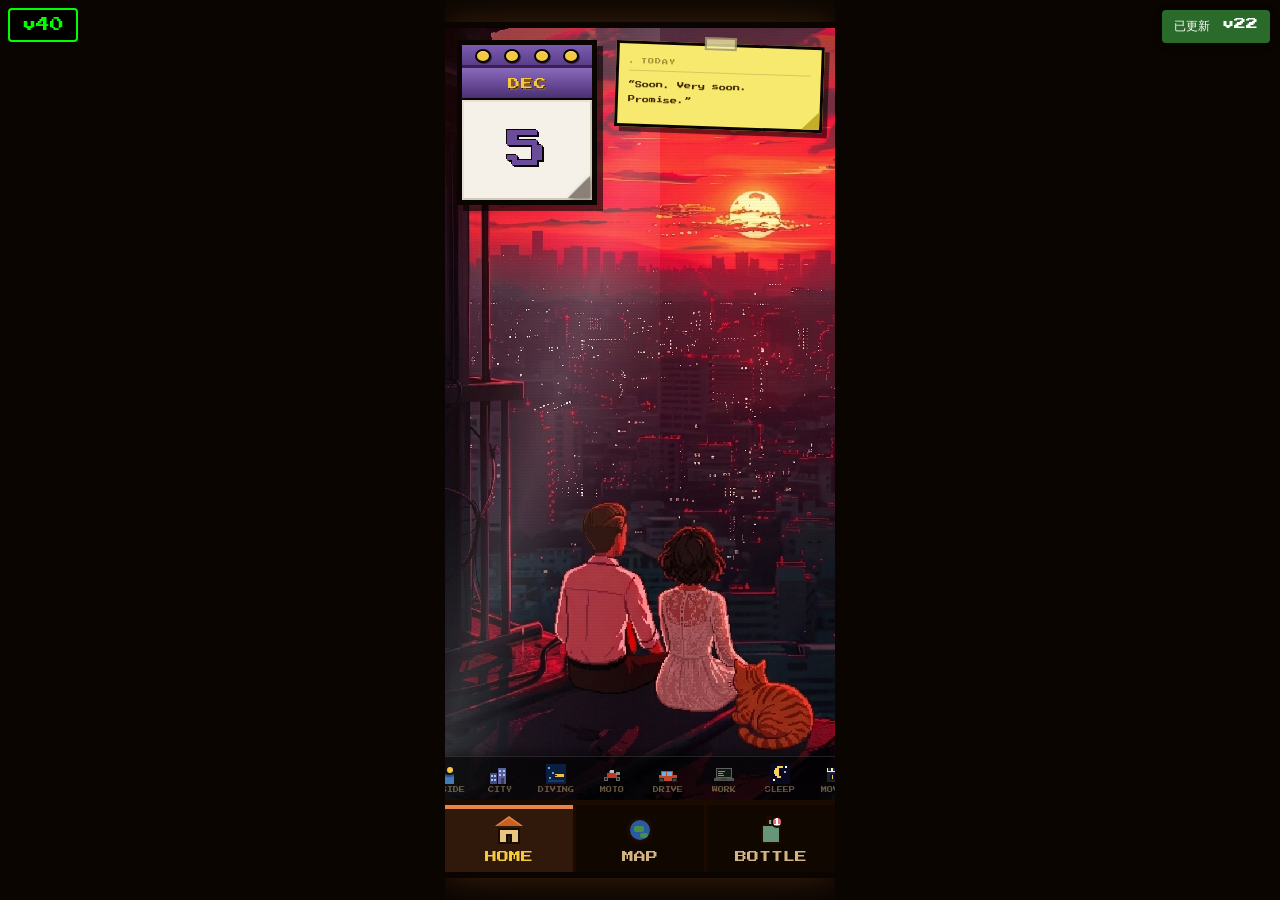
==== commit 92441379: "v40: rename MY/HIS to Yiying/Vitalik, countdown becomes hourglass icon+popup" ====
--- a/index.html
+++ b/index.html
@@ -332,35 +332,51 @@
   white-space: nowrap !important;
 }
 
-/* ── MAP COUNTDOWN ── */
+/* ── MAP COUNTDOWN: hourglass icon + popup ── */
+/* floating hourglass icon button */
+#map-cd-icon {
+  position: absolute !important;
+  bottom: 80px !important; left: 10px !important;
+  width: 38px !important; height: 38px !important;
+  background: rgba(10,8,4,0.84) !important;
+  border: 2px solid rgba(180,140,60,0.52) !important;
+  border-radius: 8px !important;
+  font-size: 20px !important;
+  cursor: pointer !important; z-index: 42 !important;
+  display: flex !important; align-items: center !important; justify-content: center !important;
+  box-shadow: 0 2px 8px rgba(0,0,0,0.5) !important;
+  padding: 0 !important; line-height: 1 !important;
+  -webkit-tap-highlight-color: rgba(0,0,0,0) !important;
+}
+#map-cd-icon:active { background: rgba(30,22,6,0.95) !important; }
+/* popup card (shown above icon) */
 #map-countdown {
   position: absolute !important;
-  bottom: 72px !important; left: 6px !important; right: 6px !important;
-  background: rgba(10,8,4,0.9) !important;
+  bottom: 124px !important; left: 8px !important;
+  width: 190px !important;
+  background: rgba(10,8,4,0.93) !important;
   border: 2px solid rgba(180,140,60,0.65) !important;
   border-radius: 4px !important;
-  z-index: 40 !important;
-  box-shadow: 0 -2px 16px rgba(0,0,0,0.6), inset 0 1px 0 rgba(255,220,100,0.08) !important;
+  z-index: 41 !important;
+  box-shadow: 0 4px 18px rgba(0,0,0,0.7), inset 0 1px 0 rgba(255,220,100,0.07) !important;
   overflow: hidden !important;
 }
 .mcd-hd {
   display: flex !important; align-items: center !important;
-  padding: 8px 12px !important; cursor: pointer !important; gap: 8px !important;
-  user-select: none !important; -webkit-user-select: none !important;
-}
-.mcd-hd-icon { font-size: 13px !important; }
+  padding: 8px 10px 8px 12px !important; gap: 8px !important;
+  border-bottom: 1px solid rgba(180,140,60,0.22) !important;
+}
 .mcd-hd-title {
-  flex: 1 !important; font-size: 9px !important;
-  color: #f5c842 !important; letter-spacing: 2px !important;
-}
-.mcd-hd-caret {
-  font-size: 8px !important; color: rgba(200,160,60,0.7) !important;
-  display: inline-block !important;
-  transition: transform 0.25s !important;
-}
-.mcd-hd-caret.closed { transform: rotate(180deg) !important; }
+  flex: 1 !important; font-size: 8px !important;
+  color: #f5c842 !important; letter-spacing: 1px !important;
+}
+.mcd-close-btn {
+  background: transparent !important; border: none !important;
+  color: rgba(200,160,60,0.65) !important; font-size: 13px !important;
+  cursor: pointer !important; padding: 2px 4px !important; line-height: 1 !important;
+}
+.mcd-close-btn:active { color: #ff6b6b !important; }
 #mcd-body {
-  border-top: 1px solid rgba(180,140,60,0.25) !important;
   padding: 6px 12px 10px !important;
 }
 .mcd-nums {
@@ -597,16 +613,16 @@
 
   <!-- Stats -->
   <div class="mstats">
-    <div class="msr"><div class="msd" style="background:var(--pp)"></div><span id="c-pp">MY: 0</span></div>
-    <div class="msr"><div class="msd" style="background:var(--bp)"></div><span id="c-bp">HIS: 0</span></div>
+    <div class="msr"><div class="msd" style="background:var(--pp)"></div><span id="c-pp">YIYING: 0</span></div>
+    <div class="msr"><div class="msd" style="background:var(--bp)"></div><span id="c-bp">VITALIK: 0</span></div>
     <div class="msr"><div class="msd" style="background:var(--gp)"></div><span id="c-gp">PLAN: 0</span></div>
     <div class="msr"><div class="msd" style="background:var(--pk)"></div><span id="c-pk">DONE: 0</span></div>
   </div>
 
   <!-- Legend -->
   <div class="mleg">
-    <div class="mlr"><div class="mld" style="background:var(--pp)"></div>MY PAST</div>
-    <div class="mlr"><div class="mld" style="background:var(--bp)"></div>HIS PAST</div>
+    <div class="mlr"><div class="mld" style="background:var(--pp)"></div>YIYING</div>
+    <div class="mlr"><div class="mld" style="background:var(--bp)"></div>VITALIK</div>
     <div class="mlr"><div class="mld" style="background:var(--gp)"></div>PLANNED</div>
     <div class="mlr"><div class="mld" style="background:var(--pk)"></div>TOGETHER ♥</div>
   </div>
@@ -621,8 +637,8 @@
     <div class="amp-row">
       <div class="amp-lbl">TYPE</div>
       <select class="amp-sel" id="amp-type">
-        <option value="purple">MY PAST VISIT</option>
-        <option value="blue">HIS PAST VISIT</option>
+        <option value="purple">YIYING'S VISIT</option>
+        <option value="blue">VITALIK'S VISIT</option>
         <option value="green">PLANNED TRIP ✈</option>
         <option value="pink">TOGETHER ♥</option>
       </select>
@@ -639,14 +655,14 @@
 
   <div id="mtoast">MSG</div>
 
-  <!-- Countdown to next meet -->
-  <div id="map-countdown">
-    <div class="mcd-hd" onclick="toggleMapCountdown()">
-      <span class="mcd-hd-icon">⏳</span>
-      <span class="mcd-hd-title">NEXT MEET</span>
-      <span id="mcd-caret" class="mcd-hd-caret closed">▲</span>
-    </div>
-    <div id="mcd-body" style="display:none">
+  <!-- Countdown: hourglass icon + popup -->
+  <button id="map-cd-icon" onclick="toggleMapCountdown()" title="Next Meet">⏳</button>
+  <div id="map-countdown" style="display:none">
+    <div class="mcd-hd">
+      <span class="mcd-hd-title">⏳ NEXT MEET</span>
+      <button class="mcd-close-btn" onclick="toggleMapCountdown()">✕</button>
+    </div>
+    <div id="mcd-body">
       <div class="mcd-nums">
         <div class="mcd-cell"><span id="mcd-days">--</span><div class="mcd-unit">DAYS</div></div>
         <div class="mcd-sep">:</div>
@@ -893,7 +909,7 @@
 
 </div><!-- .phone -->
 
-<div id="ver-badge" style="position:fixed;top:8px;left:8px;background:rgba(0,0,0,.8);color:#0f0;padding:8px 12px;font-size:14px;z-index:99999;border-radius:4px;font-family:monospace;pointer-events:none;border:2px solid #0f0">v39</div>
+<div id="ver-badge" style="position:fixed;top:8px;left:8px;background:rgba(0,0,0,.8);color:#0f0;padding:8px 12px;font-size:14px;z-index:99999;border-radius:4px;font-family:monospace;pointer-events:none;border:2px solid #0f0">v40</div>
 <div id="fresh-badge" style="position:fixed;top:10px;right:10px;background:#2a6a2a;color:#fff;padding:8px 12px;font-size:12px;z-index:99999;border-radius:4px;box-shadow:0 2px 8px rgba(0,0,0,.3);opacity:0;transition:opacity .3s;pointer-events:none"></div>
 <script>
 (function(){
